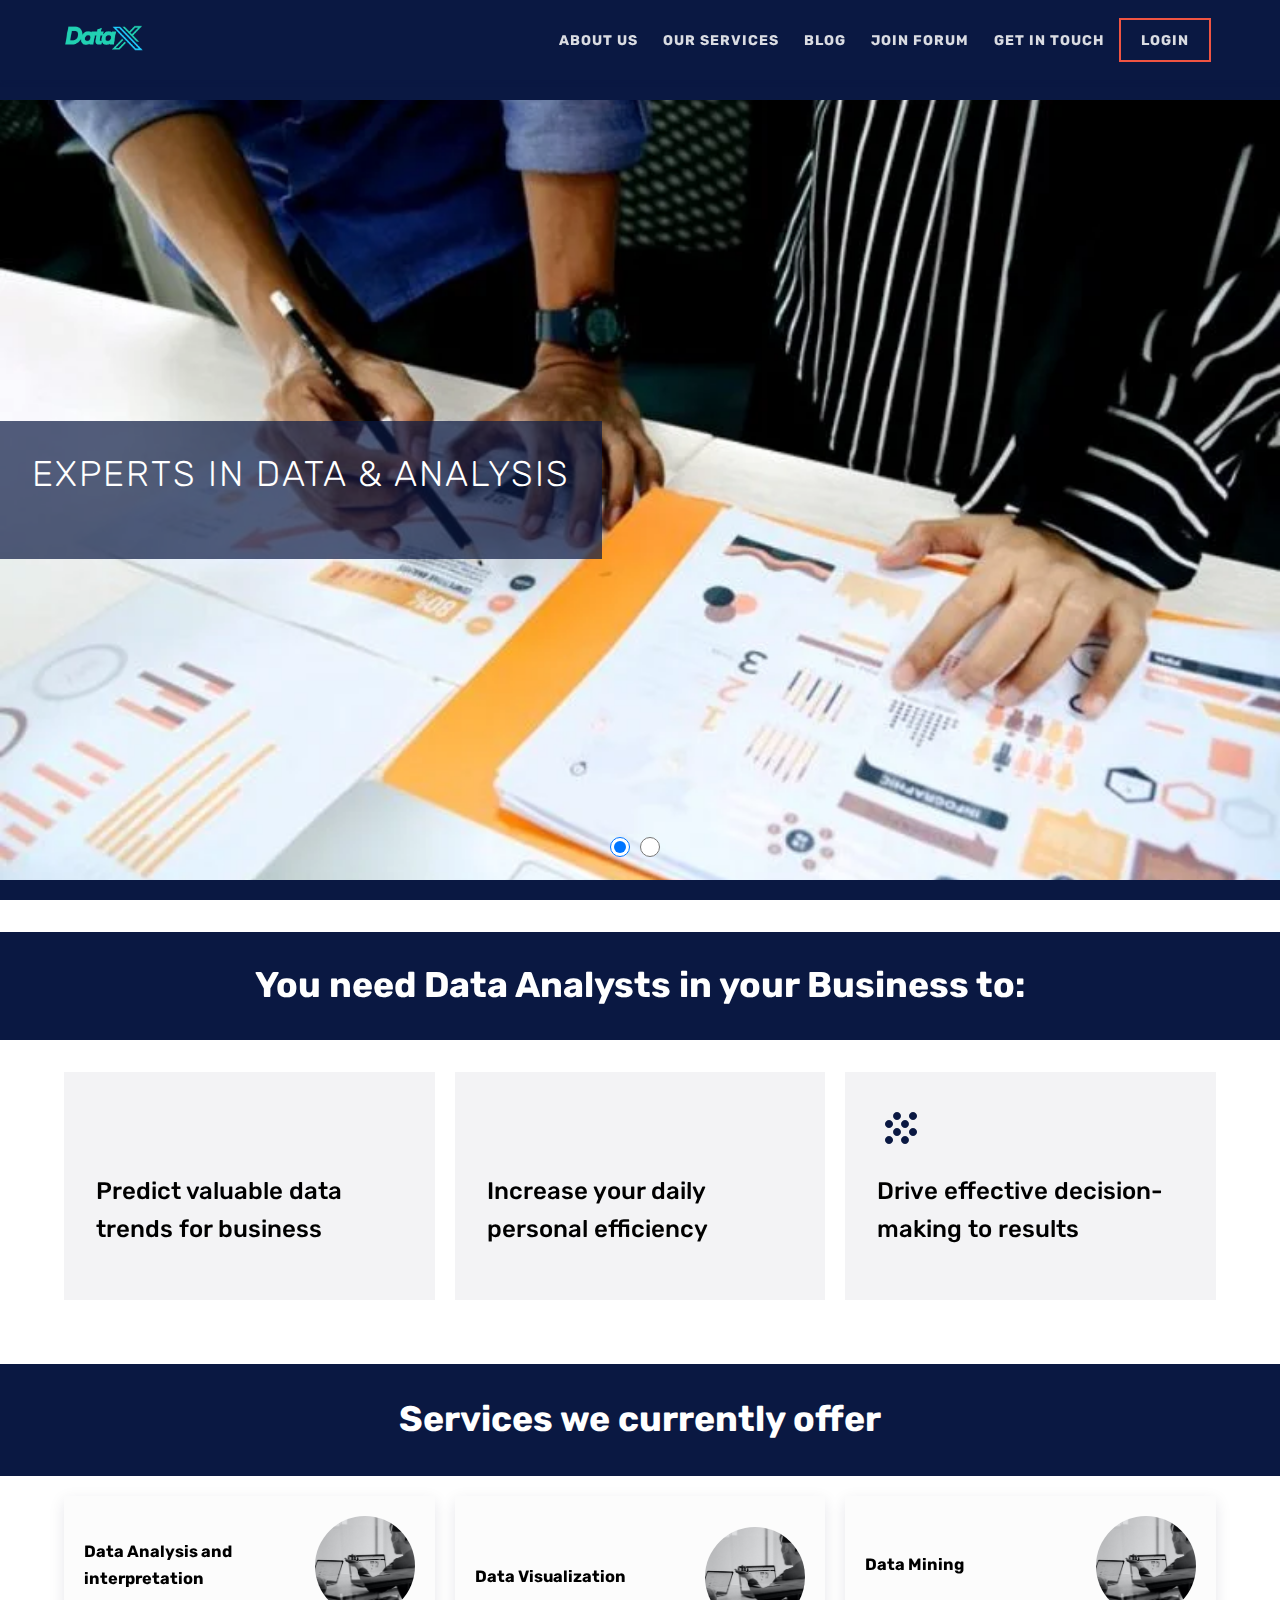
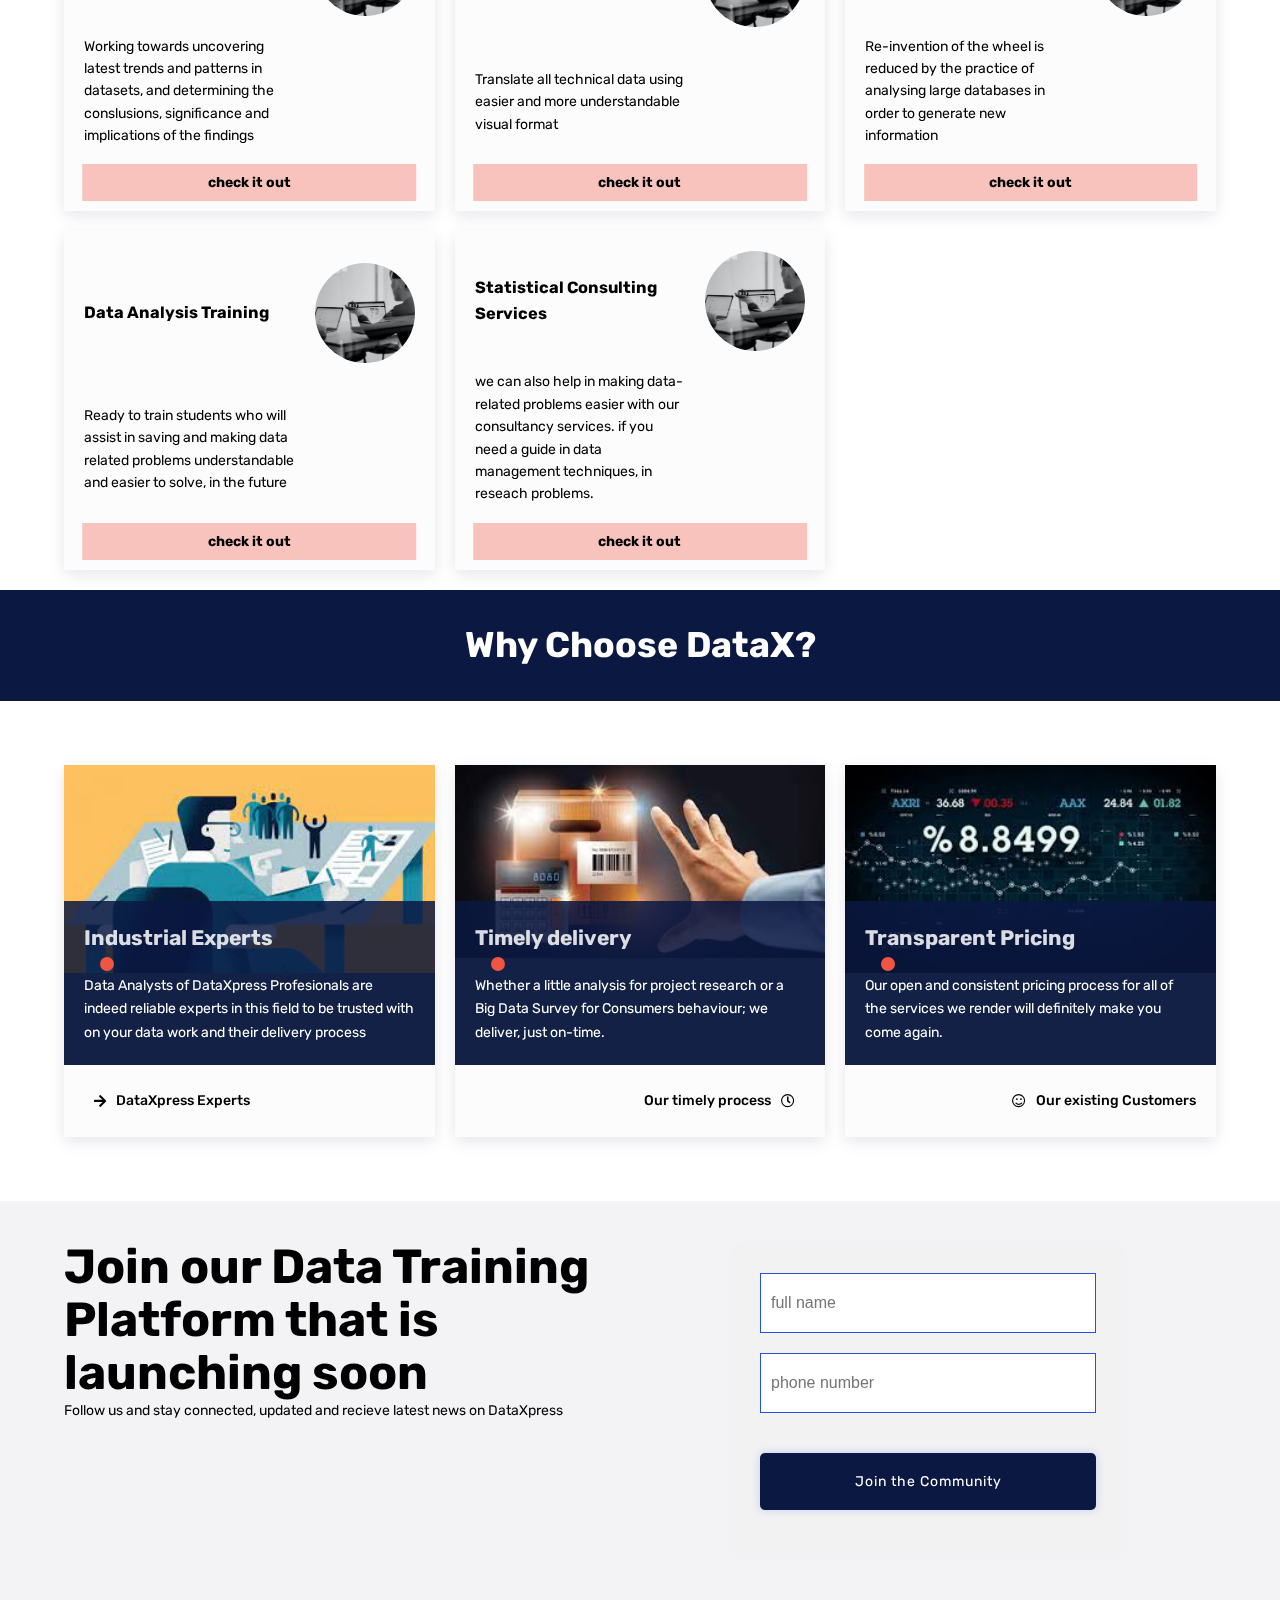
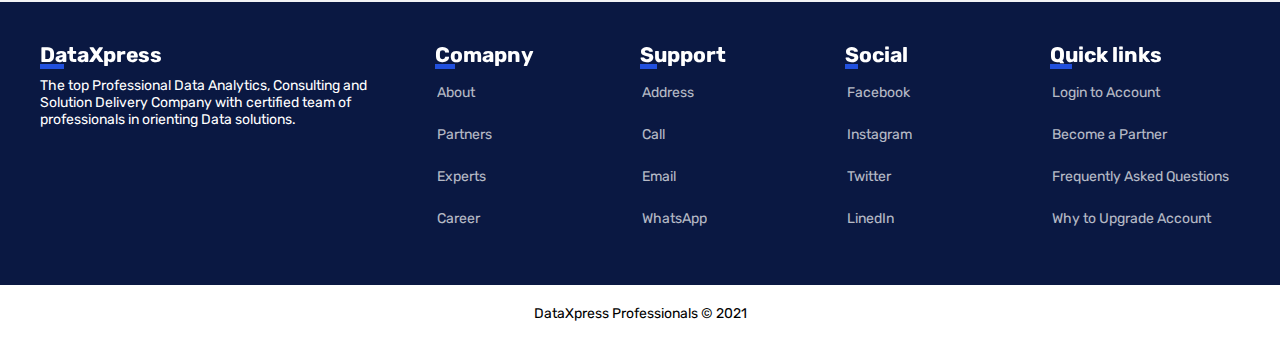
==== index.html @ 71484ba0 "Update index.html" ====
<!DOCTYPE html>
<html lang="en">
  <head>
    <meta charset="UTF-8" />
    <meta http-equiv="X-UA-Compatible" content="IE=edge" />
    <meta name="viewport" content="width=device-width, initial-scale=1.0" />

    <!-- FAVICON -->
    <link rel="shortcut icon" href="./public/favicon.ico" type="image/x-icon" />

    <!-- STYLESHEET -->
    <link rel="stylesheet" href="./src/css/style.css" />

    <!-- MATERIAL ICONS -->
    <link
      href="https://fonts.googleapis.com/icon?family=Material+Icons"
      rel="stylesheet"
    />

    <!-- FONTAWESOME -->
    <link
      rel="stylesheet"
      href="https://cdnjs.cloudflare.com/ajax/libs/font-awesome/5.15.3/css/all.min.css"
    />

    <!-- FONTS -->
    <link rel="preconnect" href="https://fonts.googleapis.com" />
    <link rel="preconnect" href="https://fonts.gstatic.com" crossorigin />
    <link
      href="https://fonts.googleapis.com/css2?family=Open+Sans:wght@300;400;600&family=Rubik:wght@300;400;500;700&display=swap"
      rel="stylesheet"
    />

    <title>DataXpress Professionals</title>
  </head>

  <body id="home">
    <!-- HEADER -->
    <header id="header"></header>

    <div id="scrollToTop"><i class="material-icons">expand_less</i></div>

    <main id="main">
      <!-- Hero Section -->
      <section id="hero">
        <div class="slider">
          <ul class="slides">
            <li>
              <input type="radio" name="slide" checked="checked" />
              <div
                class="slide slide-1"
                style="background-image: url(/public/images/bgi_2.webp)"
              >
                <div class="">
                  <h1>EXPERTS IN <span>DATA &</span> <span>ANALYSIS</span></h1>
                </div>
              </div>
            </li>
            <li>
              <input type="radio" name="slide" />
              <div class="slide">
                <h1>
                  As the workplace becomes more tech-driven and fast-paced, data
                  analysis and the skills gained from data analysis courses are
                  going to play an increasingly important role in business.
                </h1>

                <button>Get Started</button>
              </div>
            </li>
          </ul>
        </div>
      </section>

      <!-- Why to Choose Data Analysts -->
      <section class="choose-data-analysts">
        <h2 class="section-title">
          You need Data Analysts in your Business to:
        </h2>

        <div class="cards">
          <div class="card why">
            <i class="material-icons">batch_prediction</i>
            <p>Predict valuable data trends for business</p>
          </div>

          <div class="card why">
            <i class="material-icons">money</i>
            <p>Increase your daily personal efficiency</p>
          </div>

          <div class="card why">
            <i class="material-icons">grain</i>
            <p>Drive effective decision-making to results</p>
          </div>
        </div>
      </section>
      <section id="benefits">
        <h2 class="section-title">Services we currently offer</h2>
        <div class="cards services">
          <div class="card service">
            <h3 class="service-title">Data Analysis and interpretation</h3>
            <div class="service-illustration image">
              <img src="./public/images/consultancy.jpg" alt="" />
            </div>
            <p class="service-description">
              Working towards uncovering latest trends and patterns in datasets,
              and determining the conslusions, significance and implications of
              the findings
            </p>
            <button>check it out</button>
          </div>
          <div class="card service">
            <h3 class="service-title">Data Visualization</h3>
            <div class="service-illustration image">
              <img src="./public/images/consultancy.jpg" alt="" />
            </div>
            <p class="service-description">
              Translate all technical data using easier and more understandable
              visual format
            </p>
            <button>check it out</button>
          </div>
          <div class="card service">
            <h3 class="service-title">Data Mining</h3>
            <div class="service-illustration image">
              <img src="./public/images/consultancy.jpg" alt="" />
            </div>
            <p class="service-description">
              Re-invention of the wheel is reduced by the practice of analysing
              large databases in order to generate new information
            </p>
            <button>check it out</button>
          </div>

          <div class="card service">
            <h3 class="service-title">Data Analysis Training</h3>
            <div class="service-illustration image">
              <img src="./public/images/consultancy.jpg" alt="" />
            </div>
            <p class="service-description">
              Ready to train students who will assist in saving and making data
              related problems understandable and easier to solve, in the future
            </p>
            <button>check it out</button>
          </div>
          <div class="card service">
            <h3 class="service-title">Statistical Consulting Services</h3>
            <div class="service-illustration image">
              <img src="./public/images/consultancy.jpg" alt="" />
            </div>
            <p class="service-description">
              we can also help in making data-related problems easier with our
              consultancy services. if you need a guide in data management
              techniques, in reseach problems.
            </p>
            <button>check it out</button>
          </div>
        </div>
      </section>

      <section class="reasons-wrapper">
        <h2 class="section-title">Why Choose DataX?</h2>

        <div class="cards reasons-to-choose">
          <div class="card reason">
            <div
              class=""
              style="background-image: url(/public/images/productivity.jpg)"
            >
              <div class="">
                <h2>Industrial Experts</h2>
                <div class="dot"></div>

                <p>
                  Data Analysts of DataXpress Profesionals are indeed reliable
                  experts in this field to be trusted with on your data work and
                  their delivery process
                </p>
              </div>
            </div>

            <a href="./VerifedAnalysts.html"
              ><i class="fa fa-arrow-right"></i>DataXpress Experts</a
            >
          </div>
          <div class="card reason">
            <div
              class=""
              style="
                background-image: url(/public/images/transparent_pricing.jpg);
              "
            >
              <div class="">
                <h2>Timely delivery</h2>
                <div class="dot"></div>
                <p>
                  Whether a little analysis for project research or a Big Data
                  Survey for Consumers behaviour; we deliver, just on-time.
                </p>
              </div>
            </div>

            <a href="./VerifedAnalysts.html"
              >Our timely process<i class="far fa-clock"></i
            ></a>
          </div>
          <div class="card reason">
            <div
              class=""
              style="background-image: url(/public/images/data-trend.jpg)"
            >
              <div class="">
                <h2>Transparent Pricing</h2>
                <div class="dot"></div>

                <p>
                  Our open and consistent pricing process for all of the
                  services we render will definitely make you come again.
                </p>
              </div>
            </div>

            <a href="./VerifedAnalysts.html"
              ><i class="far fa-smile"></i>Our existing Customers</a
            >
          </div>
        </div>
      </section>

      <!-- <div class="account-wrapper">
        <p>DATAX &nbsp; ACCOUNTS</p>

        <div class="section-content">
          <div class="cards">
            <div class="card">
              <h3 class="card-title">Scholars</h3>
              <div class="card-image">
                <img
                  src="/public/images/andrew-neel-ute2XAFQU2I-unsplash.jpg"
                  alt=""
                />
              </div>
              <p class="card-description">
                Scholars need data! For researches, user surveys and many other
                quality quatitative analysis, DataX professionals makes data
                interpretation easier for everyone.
              </p>
            </div>
            <div class="card">
              <h3 class="card-title">Corporate Bodies</h3>
              <div class="card-image">
                <img
                  src="/public/images/charles-deluvio-Lks7vei-eAg-unsplash.jpg"
                  alt=""
                />
              </div>
              <p class="card-description">
                The most vital body in a country. DataX professionals ensures
                accurate data analysis for this sector to avoid draw backs that
                can lead to poor performance in an economy.
              </p>
            </div>
            <div class="card">
              <h3 class="card-title">Entrepreneurs</h3>
              <div class="card-image">
                <img
                  src="/public/images/andrew-neel-ute2XAFQU2I-unsplash.jpg"
                  alt=""
                />
              </div>
              <p class="card-description">
                DataX professionals makes data analysis and management for
                entrepreneurs less bulky, accurate for efficiency and profit.
              </p>
            </div>

            <div class="card">
              <h3 class="card-title">Non-Profit Organizations</h3>
              <div class="card-image">
                <img src="/public/images/research-analysis.jpg" alt="" />
              </div>
              <p class="">
                Now, we make it easier, less expensive and more efficient to
                Non-governmnetal bodies.
              </p>
            </div>
          </div>

          <button>Let's DataX it</button>
        </div>
      </div>
     -->

      <section class="action-section" id="Forum">
        <div class="row">
          <h2>Join our Data Training Platform that is launching soon</h2>
          <p>
            Follow us and stay connected, updated and recieve latest news on
            DataXpress
          </p>
        </div>
        <div class="row">
          <div class="form-wrapper">
            <div class="form">
              <form action="">
                <div class="form-group">
                  <input type="text" placeholder="full name" />
                </div>
                <div class="form-group">
                  <input type="number" placeholder="phone number" />
                </div>
                <button>Join the Community</button>
              </form>
            </div>
          </div>
        </div>
      </section>
    </main>

    <footer id="footer">
      <div class="tabs">
        <div class="tab">
          <h2>DataXpress</h2>
          <p>
            The top Professional Data Analytics, Consulting and Solution
            Delivery Company with certified team of professionals in orienting
            Data solutions.
          </p>
        </div>
        <div class="tab">
          <h2>Comapny</h2>
          <ul class="nav">
            <li><a href="">About</a></li>
            <li><a href="">Partners</a></li>
            <li><a href="">Experts</a></li>
            <li><a href="">Career</a></li>
          </ul>
        </div>
        <div class="tab">
          <h2>Support</h2>
          <ul class="nav">
            <li><a href="">Address</a></li>
            <li><a href="">Call</a></li>
            <li><a href="">Email</a></li>
            <li><a href="">WhatsApp</a></li>
          </ul>
        </div>
        <div class="tab">
          <h2>Social</h2>
          <ul class="nav">
            <li><a href="">Facebook</a></li>
            <li><a href="">Instagram</a></li>
            <li><a href="">Twitter</a></li>
            <li><a href="">LinedIn</a></li>
          </ul>
        </div>
        <div class="tab">
          <h2>Quick links</h2>
          <ul class="nav">
            <li><a href="">Login to Account</a></li>
            <li><a href="">Become a Partner</a></li>
            <li><a href="">Frequently Asked Questions</a></li>
            <li><a href="">Why to Upgrade Account </a></li>
          </ul>
        </div>
      </div>
      <div class="copyright">DataXpress Professionals &copy; 2021</div>
    </footer>

    <!-- TIDIO LIVE CHAT -->
    <script
      src="//code.tidio.co/yjz3pfvv29px3rciaiuxut6l10au18cw.js"
      async=""
    ></script>

    <!-- MAIN SCRIPT -->

    <!-- JS COMPONENTS  -->
    <script src="./src/js/Components/_all.js" type="module"></script>

    <script src="./src/js/_intro.js" type="module"></script>

    <script src="./src/js/_index.js" type="module"></script>
  </body>
</html>
---- src/css/style.css ----
/* ===== IMPORT ALL STYLINGS ===== */
:root {
  /* Restyling colors to use the HSL values */
  --blue: hsl(225, 73%, 15%);
  --light-blue: hsl(225, 74%, 50%);
  --white: hsl(0, 0%, 100%);
  --black: hsl(0, 0%, 0%);
  --orange: hsl(6, 85%, 60%);
  --trans_blue: hsla(225, 73%, 15%, 0.05);
}

*, *::before, *::after {
  margin: 0;
  padding: 0;
  -webkit-box-sizing: border-box;
          box-sizing: border-box;
}

html {
  width: 100%;
  height: 100%;
  scroll-behavior: smooth;
}

body {
  width: 100%;
  height: 100%;
  font-family: var(--font-sans-serif);
  font-size: 14px;
  -ms-scroll-snap-type: y proximity;
      scroll-snap-type: y proximity;
  overflow-y: scroll;
  scroll-padding-top: 100px;
}

img {
  -o-object-fit: cover;
     object-fit: cover;
  width: 100%;
}

:root {
  --font-serif: "Open Sans";
  --font-sans-serif: "Rubik";
}

:root {
  --white-space_default: 20px;
}

:root {
  --phone-screen: 620px;
  --tablet-screen: 720px;
  --laptop-screen: 960px;
}

button {
  padding: var(--white-space_default) calc(var(--white-space_default) * 2);
  outline: 0;
  border: 0;
  font-family: inherit;
  font-size: 100%;
  cursor: pointer;
}

.divider {
  height: 32px;
  width: 32px;
  border-radius: 100%;
  background: -webkit-gradient(linear, left top, left bottom, from(var(--clr-orange)), to(var(--clr-dark-grey)));
  background: linear-gradient(var(--clr-orange), var(--clr-dark-grey));
  -ms-flex-item-align: center;
      -ms-grid-row-align: center;
      align-self: center;
  -ms-grid-column-align: center;
      justify-self: center;
  margin: var(--white-space_default) auto;
  opacity: 0.7;
}

#scrollToTop {
  position: fixed;
  bottom: var(--white-space_default);
  left: var(--white-space_default);
}

section {
  line-height: 1.6;
  position: relative;
  scroll-snap-align: start;
  height: auto;
}

section .section-title {
  text-align: center;
  padding: calc(var(--white-space_default) * 1.8);
  background-color: var(--blue);
  color: var(--white);
  font-size: clamp(20px, calc(2vw + 10px), 2.5rem);
  line-height: 1.1;
}

section > div {
  padding: var(--white-space_default) 0;
}

.choose-data-analysts {
  display: -ms-grid;
  display: grid;
  max-width: 100%;
  padding: 2rem 0;
  scroll-snap-align: start;
  -webkit-box-align: center;
      -ms-flex-align: center;
          align-items: center;
}

@media (min-width: 680px) {
  .choose-data-analysts {
    -ms-grid-columns: 2, 1fr;
        grid-template-columns: 2, 1fr;
  }
}

.choose-data-analysts h2 {
  line-height: 1;
  font-weight: 700;
}

#hero {
  position: relative;
  min-height: calc(100vh - 5rem);
  background-color: var(--blue);
  height: auto;
  left: 0;
  width: 100%;
}

#hero h1 {
  line-height: 1.2;
  color: #fff;
  font-weight: 300;
  margin-bottom: 2rem;
}

#hero button {
  background-color: var(--light-blue);
  color: #fff;
  border: none;
  border-radius: 0px;
  font-size: 1rem;
  font-family: inherit;
  letter-spacing: 1px;
}

#about > div {
  display: -ms-grid;
  display: grid;
  -webkit-box-pack: center;
      -ms-flex-pack: center;
          justify-content: center;
  -webkit-box-align: center;
      -ms-flex-align: center;
          align-items: center;
  margin: auto;
}

.offers {
  padding: 2rem;
}

.offers h3 {
  padding: var(--white-space_default) 0;
}

.offers .section-title {
  margin-bottom: 20px;
}

.offers button {
  -ms-flex-item-align: center;
      -ms-grid-row-align: center;
      align-self: center;
  margin-top: var(--white-space_default);
  background-color: var(--light-blue);
  color: #fff;
  letter-spacing: 1px;
  border-radius: 30px;
  font-weight: 500;
  -webkit-transition: 0.3s ease-in-out;
  transition: 0.3s ease-in-out;
}

.offers button:hover {
  background-color: var(--light-blue) !important;
  border-radius: 0;
}

.testimonials {
  position: relative;
}

.testimonials_navigation {
  position: absolute;
  bottom: -10px;
  margin: 0;
  padding: 0;
  left: 0;
  width: 100%;
  display: -webkit-box;
  display: -ms-flexbox;
  display: flex;
  -webkit-box-pack: center;
      -ms-flex-pack: center;
          justify-content: center;
  -webkit-box-align: center;
      -ms-flex-align: center;
          align-items: center;
}

.testimonials_navigation i {
  opacity: 0.7;
  font-size: 2rem;
  padding: var(--white-space_default);
}

.action-section {
  background-color: var(--trans_blue);
  display: -ms-grid;
  display: grid;
  padding: var(--white-space_default) 5%;
  -ms-grid-columns: (1fr)[2];
      grid-template-columns: repeat(2, 1fr);
}

.action-section h2 {
  white-space: pre-wrap;
}

.action-section .row {
  width: 100%;
}

.action-section form {
  width: 100%;
  border-radius: 20px;
  padding: 2rem;
}

.action-section .form-group {
  width: 100%;
  margin-bottom: 20px;
}

.action-section .form-group input {
  width: 100%;
  padding: 20px 10px;
  font-size: 1rem;
  outline: none;
  border: 1px solid var(--light-blue);
}

@media (max-width: 720px) {
  .action-section {
    -ms-grid-columns: 100%;
        grid-template-columns: 100%;
  }
}

.action-section h2 {
  font-size: 3rem;
  line-height: 1.1;
}

@media (max-width: 720px) {
  .action-section h2 {
    font-size: 2.25rem;
  }
}

.action-section button {
  background-color: var(--blue);
  color: #fff;
  outline: none;
  border: none;
  -webkit-transition: 0.3s ease-in;
  transition: 0.3s ease-in;
  font-size: 100%;
  letter-spacing: 1px;
  margin: var(--white-space_default) 0;
  -webkit-box-shadow: 0 0 10px rgba(33, 80, 222, 0.207);
          box-shadow: 0 0 10px rgba(33, 80, 222, 0.207);
  text-align: center;
}

.action-section button:hover {
  background-color: var(--light-blue);
}

#benefits .cards .card .image {
  height: 100px;
  width: 100px;
  border-radius: 50%;
  position: relative;
  overflow: hidden;
}

#benefits .cards .card .image img {
  height: 100%;
  width: 100%;
  margin: auto;
  -o-object-fit: cover;
     object-fit: cover;
  position: absolute;
  top: 0;
  left: 0;
  border-radius: 5px;
}

#benefits .cards {
  padding: 20px 5%;
}

.logo {
  height: 100%;
  width: 80px;
  cursor: pointer;
}

.logo img {
  -o-object-fit: cover;
     object-fit: cover;
  width: 100%;
}

nav {
  display: -webkit-box;
  display: -ms-flexbox;
  display: flex;
  -webkit-box-pack: justify;
      -ms-flex-pack: justify;
          justify-content: space-between;
  -webkit-box-align: center;
      -ms-flex-align: center;
          align-items: center;
}

nav ul {
  list-style: none;
  display: -webkit-box;
  display: -ms-flexbox;
  display: flex;
  -webkit-box-pack: justify;
      -ms-flex-pack: justify;
          justify-content: space-between;
  -webkit-box-align: center;
      -ms-flex-align: center;
          align-items: center;
}

nav li {
  margin-right: 5px;
}

nav li.contactus {
  border: 2px solid var(--orange);
}

nav li.contactus a {
  padding: calc(var(--white-space_default) / 1.8) calc(var(--white-space_default) / 1);
}

nav li.contactus:hover {
  background: var(--orange);
}

nav a {
  position: relative;
  text-decoration: none;
  color: inherit;
  display: -webkit-box;
  display: -ms-flexbox;
  display: flex;
  -webkit-box-align: center;
      -ms-flex-align: center;
          align-items: center;
  padding: calc(var(--white-space_default) / 1.4) calc(var(--white-space_default) / 2);
  letter-spacing: 1px;
  font-weight: 700;
  font-size: 14px;
  text-transform: uppercase;
  -webkit-transition: 0.3s ease-in-out;
  transition: 0.3s ease-in-out;
  z-index: 10;
  opacity: 0.85;
}

nav a i {
  margin-left: 8px;
}

nav a:hover, nav a.active {
  opacity: 1;
}

@media (max-width: 720px) {
  nav {
    -webkit-box-orient: vertical;
    -webkit-box-direction: normal;
        -ms-flex-direction: column;
            flex-direction: column;
  }
  nav .navigation {
    position: fixed;
    left: 0;
    bottom: 0;
    top: 0;
    background-color: rgba(0, 0, 0, 0.7);
    height: calc(100vh - 80px);
    -webkit-transform: translateY(-100%);
            transform: translateY(-100%);
    -webkit-transform-origin: top;
            transform-origin: top;
    -webkit-transition: 0.3s ease-in-out;
    transition: 0.3s ease-in-out;
    -webkit-box-pack: unset;
        -ms-flex-pack: unset;
            justify-content: unset;
    -webkit-box-align: unset;
        -ms-flex-align: unset;
            align-items: unset;
    z-index: -1;
    width: 100%;
  }
  nav .navigation .nav-list {
    position: relative;
    -webkit-box-orient: vertical;
    -webkit-box-direction: normal;
        -ms-flex-direction: column;
            flex-direction: column;
    width: 300px;
    height: calc(100vh - 80px);
    background-color: var(--blue);
    -webkit-box-pack: start;
        -ms-flex-pack: start;
            justify-content: flex-start;
    -webkit-box-align: start;
        -ms-flex-align: start;
            align-items: flex-start;
    margin-left: auto;
    padding-left: 2rem;
    -webkit-transform: translateX(100%);
            transform: translateX(100%);
    -webkit-transform-origin: right;
            transform-origin: right;
    -webkit-transition: 0.3s ease-in-out;
    transition: 0.3s ease-in-out;
    -webkit-transition-delay: 0.3s;
            transition-delay: 0.3s;
  }
  nav .navigation .nav-list li {
    line-height: 45px;
  }
  nav .navigation .nav-list a {
    height: 100%;
    color: #fff;
  }
  nav .navigation .nav-list.active {
    -webkit-transform: translateX(0);
            transform: translateX(0);
  }
  nav .navigation.active {
    -webkit-transform: translateY(0);
            transform: translateY(0);
    top: 5rem;
  }
}

nav i {
  -webkit-transform: rotate(180deg);
          transform: rotate(180deg);
}

.cards {
  display: -ms-grid;
  display: grid;
  width: 100%;
  -ms-grid-columns: (minmax(300px, 1fr))[auto-fit];
      grid-template-columns: repeat(auto-fit, minmax(300px, 1fr));
  padding: 2rem 5%;
  grid-gap: var(--white-space_default);
}

.cards .card {
  min-height: 200px;
  height: auto;
  margin: 0 auto;
  width: 100%;
  display: -webkit-box;
  display: -ms-flexbox;
  display: flex;
  -webkit-box-orient: vertical;
  -webkit-box-direction: normal;
      -ms-flex-direction: column;
          flex-direction: column;
  -webkit-transition: 0.25s ease-in-out;
  transition: 0.25s ease-in-out;
  background-color: #fcfcfc;
  padding: var(--white-space_default);
}

.cards .card:hover {
  -webkit-transform: scale(0.98);
          transform: scale(0.98);
  -webkit-transform-origin: center;
          transform-origin: center;
  -webkit-box-shadow: 0 0 5px 10px rgba(21, 12, 60, 0.05);
          box-shadow: 0 0 5px 10px rgba(21, 12, 60, 0.05);
}

.cards .card.why {
  -webkit-box-pack: start;
      -ms-flex-pack: start;
          justify-content: start;
  -webkit-box-align: start;
      -ms-flex-align: start;
          align-items: start;
  -webkit-box-orient: vertical;
  -webkit-box-direction: normal;
      -ms-flex-direction: column;
          flex-direction: column;
  background-color: rgba(21, 12, 60, 0.05);
  padding: 2rem !important;
  -webkit-user-select: none;
     -moz-user-select: none;
      -ms-user-select: none;
          user-select: none;
}

.cards .card.why p {
  padding: 20px 0;
  font-size: 1.5rem;
  font-weight: 500;
  text-align: left;
}

.cards .card.why i {
  font-size: 3rem;
  color: var(--blue);
}

.cards .card.reason {
  display: -webkit-box;
  display: -ms-flexbox;
  display: flex;
  -webkit-box-orient: vertical;
  -webkit-box-direction: normal;
      -ms-flex-direction: column;
          flex-direction: column;
  -webkit-box-pack: start;
      -ms-flex-pack: start;
          justify-content: start;
  -webkit-box-align: center;
      -ms-flex-align: center;
          align-items: center;
  -webkit-box-shadow: 0 5px 15px rgba(21, 12, 60, 0.1);
          box-shadow: 0 5px 15px rgba(21, 12, 60, 0.1);
  min-height: 350px;
  padding: 0;
}

.cards .card.reason > div {
  background-repeat: no-repeat;
  background-size: contain;
  background-color: #3d5a5a;
  height: 300px;
  display: -webkit-box;
  display: -ms-flexbox;
  display: flex;
  -webkit-box-orient: vertical;
  -webkit-box-direction: normal;
      -ms-flex-direction: column;
          flex-direction: column;
  -webkit-box-pack: end;
      -ms-flex-pack: end;
          justify-content: flex-end;
}

.cards .card.reason > div > div {
  padding: 20px;
  background-color: rgba(10, 24, 66, 0.85);
  background-repeat: no-repeat;
  color: #fff;
}

.cards .card.reason > * {
  margin-bottom: 15px;
}

.cards .card.reason a {
  display: -webkit-box;
  display: -ms-flexbox;
  display: flex;
  -ms-flex-item-align: end;
      align-self: flex-end;
  text-decoration: none;
  color: inherit;
  font-weight: 500;
  padding: 10px 20px;
}

.cards .card.reason a i {
  margin-right: 10px;
}

.cards .card.reason h2 {
  opacity: 0.85;
}

.cards .card.reason p {
  line-height: 1.7;
}

.cards .card.service {
  position: relative;
  display: -ms-grid;
  display: grid;
  -ms-grid-columns: auto 1fr;
      grid-template-columns: auto 1fr;
  grid-gap: 20px;
  -webkit-box-pack: center;
      -ms-flex-pack: center;
          justify-content: center;
  -webkit-box-align: center;
      -ms-flex-align: center;
          align-items: center;
  -webkit-box-shadow: 0 5px 15px rgba(21, 12, 60, 0.1);
          box-shadow: 0 5px 15px rgba(21, 12, 60, 0.1);
  padding-bottom: 4rem;
}

.cards .card.service button {
  position: absolute;
  bottom: 10px;
  padding: 10px;
  width: 90%;
  left: 50%;
  -webkit-transform: translate(-50%);
          transform: translate(-50%);
  background-color: rgba(240, 84, 66, 0.337);
  font-family: inherit;
  font-weight: 700;
}

.menu-toggle {
  position: relative;
  width: auto;
  cursor: pointer;
  margin-left: 5rem;
}

.menu-toggle i {
  font-size: 2rem;
}

.menu-toggle.white span::before, .menu-toggle.white span::after {
  background: #fff;
}

@media (min-width: 720px) {
  .menu-toggle {
    display: none;
  }
}

.testimonials {
  padding: var(--white-space_default);
  text-align: center;
}

.testimonial {
  padding: var(--white-space_default) calc(var(--white-space_default) * 2);
  width: 100%;
  margin: 0 auto;
  display: -ms-grid;
  display: grid;
  -ms-grid-columns: (minmax(300px, 1fr))[auto-fit];
      grid-template-columns: repeat(auto-fit, minmax(300px, 1fr));
  -webkit-box-align: center;
      -ms-flex-align: center;
          align-items: center;
  -webkit-box-pack: center;
      -ms-flex-pack: center;
          justify-content: center;
}

.testimonial_profile {
  display: -ms-grid;
  display: grid;
  -webkit-box-pack: center;
      -ms-flex-pack: center;
          justify-content: center;
}

.testimonial__image {
  position: relative;
  left: 0;
  width: 200px;
  height: 200px;
  border-radius: 50%;
  overflow: hidden;
  -ms-grid-column-align: center;
      justify-self: center;
}

.testimonial__image img {
  position: absolute;
  top: 0;
  left: 0;
  height: 100%;
  width: 100%;
  -o-object-fit: cover;
     object-fit: cover;
}

.testimonial__image::after {
  position: absolute;
  top: 20px;
  left: 20px;
  height: 100%;
  width: 100%;
  content: "";
  background: rgba(103, 165, 3, 0.3);
}

@media (max-width: 720px) {
  .testimonial > div {
    margin-bottom: var(--white-space_default);
  }
}

.testimonial__name {
  font-size: 2rem;
}

.testimonial__comment {
  font-size: 1.6rem;
  line-height: 1.2;
  font-weight: 500;
  color: #555;
}

.partners-wrapper {
  background-color: #000;
  overflow: hidden;
  width: 100%;
}

.partners {
  position: relative;
  display: -webkit-box;
  display: -ms-flexbox;
  display: flex;
  width: 100%;
  -ms-flex-wrap: no-wrap;
      flex-wrap: no-wrap;
  -webkit-box-pack: start;
      -ms-flex-pack: start;
          justify-content: flex-start;
  -webkit-box-align: start;
      -ms-flex-align: start;
          align-items: flex-start;
  overflow-x: auto;
  -ms-scroll-snap-type: x mandatory;
      scroll-snap-type: x mandatory;
  padding: 0 20px;
}

.partners .partner {
  position: relative;
  -webkit-box-flex: 0;
      -ms-flex: none;
          flex: none;
  height: 100px;
  scroll-snap-align: start;
  text-align: center;
  width: 200px;
  display: -webkit-box;
  display: -ms-flexbox;
  display: flex;
  -webkit-box-pack: center;
      -ms-flex-pack: center;
          justify-content: center;
  -webkit-box-align: center;
      -ms-flex-align: center;
          align-items: center;
  -webkit-box-orient: vertical;
  -webkit-box-direction: normal;
      -ms-flex-direction: column;
          flex-direction: column;
  background-color: var(--clr-dark-grey);
  padding: var(--white-space_default);
  -webkit-box-shadow: 0 0 5px var(--clr-dark-grey);
          box-shadow: 0 0 5px var(--clr-dark-grey);
  color: #fff;
}

.partners .partner:not(:last-child) {
  margin-right: var(--white-space_default);
}

.partners .partner > * {
  margin: 8px 0;
}

.partners .partner__picture {
  height: 200px;
  width: 200px;
  border-radius: 50%;
  background-color: #fff;
}

.partners .partner__picture img {
  height: 100%;
  width: 100%;
}

.partners .partner__name {
  font-weight: 500;
}

.partners .partner__position {
  position: relative;
  font-size: 85%;
  line-height: 1.2;
  padding-bottom: 10px;
}

.partners .partner__position::after {
  position: absolute;
  content: "";
  width: 100%;
  height: 6px;
  background-color: var(--clr-dark-grey);
  bottom: 0;
  left: 0;
  -webkit-transform: scaleX(0.2);
          transform: scaleX(0.2);
}

.partners .partner:not(:last-child) {
  margin-bottom: var(--white-space_default);
}

.slider {
  position: relative;
  width: 100%;
  height: calc(100vh - 5rem);
  overflow: hidden;
}

.slider .slides {
  position: relative;
  width: 100%;
  height: 100%;
  display: -webkit-box;
  display: -ms-flexbox;
  display: flex;
  -webkit-box-pack: center;
      -ms-flex-pack: center;
          justify-content: center;
  -webkit-box-align: end;
      -ms-flex-align: end;
          align-items: flex-end;
  list-style-type: none;
}

.slider .slides li input[type="radio"] {
  position: relative;
  bottom: 1rem;
  z-index: 1;
  height: 20px;
  width: 20px;
}

.slider .slides li input[type="radio"]:not(:last-child) {
  margin-right: 10px;
}

.slider .slides li input[type="radio"]:checked ~ .slide {
  -webkit-transition: -webkit-transform 0.5s;
  transition: -webkit-transform 0.5s;
  transition: transform 0.5s;
  transition: transform 0.5s, -webkit-transform 0.5s;
  -webkit-transform: rotateY(0deg);
          transform: rotateY(0deg);
  -webkit-transform-origin: left;
          transform-origin: left;
}

.slider .slides li .slide {
  position: absolute;
  top: 0;
  left: 0;
  width: 100%;
  height: 100%;
  -webkit-transition: -webkit-transform 0.5s;
  transition: -webkit-transform 0.5s;
  transition: transform 0.5s;
  transition: transform 0.5s, -webkit-transform 0.5s;
  -webkit-transform: rotateY(90deg);
          transform: rotateY(90deg);
  -webkit-transform-origin: left;
          transform-origin: left;
  -webkit-box-orient: vertical;
  -webkit-box-direction: normal;
      -ms-flex-direction: column;
          flex-direction: column;
  max-width: 100vw;
  background-size: cover;
  background-position: center center;
  background-repeat: no-repeat;
  display: -webkit-box;
  display: -ms-flexbox;
  display: flex;
  -webkit-box-pack: center;
      -ms-flex-pack: center;
          justify-content: center;
  -webkit-box-align: center;
      -ms-flex-align: center;
          align-items: center;
}

.slider .slides li .slide > div {
  background-color: rgba(10, 24, 66, 0.7);
  padding: 2rem;
  display: -webkit-box;
  display: -ms-flexbox;
  display: flex;
  -webkit-box-pack: center;
      -ms-flex-pack: center;
          justify-content: center;
  -webkit-box-align: center;
      -ms-flex-align: center;
          align-items: center;
}

.slider .slides li .slide > div h1 {
  letter-spacing: 2px;
}

.slider .slides li .slide-img {
  display: -webkit-box;
  display: -ms-flexbox;
  display: flex;
  -webkit-box-pack: center;
      -ms-flex-pack: center;
          justify-content: center;
  -webkit-box-align: center;
      -ms-flex-align: center;
          align-items: center;
}

.slider .slides li .slide-img img {
  height: 100%;
  width: 100%;
  -o-object-fit: cover !important;
     object-fit: cover !important;
}

.slider .slides li .slide h1 {
  font-size: clamp(20px, calc(2vw + 10px), 2.5rem);
}

@media (min-width: 680px) {
  .slider .slides li .slide {
    -webkit-box-orient: horizontal;
    -webkit-box-direction: normal;
        -ms-flex-direction: row;
            flex-direction: row;
    -webkit-box-pack: justify;
        -ms-flex-pack: justify;
            justify-content: space-between;
  }
}

#intro {
  position: fixed;
  top: 0;
  left: 0;
  right: 0;
  width: 100%;
  height: 100%;
  background: var(--clr-blue);
  color: #fff;
  display: -webkit-box;
  display: -ms-flexbox;
  display: flex;
  -webkit-box-pack: center;
      -ms-flex-pack: center;
          justify-content: center;
  -webkit-box-align: center;
      -ms-flex-align: center;
          align-items: center;
  z-index: 1000;
  -webkit-transition: 0.3s ease-in;
  transition: 0.3s ease-in;
}

#introContent {
  -webkit-transition: 0.3s ease-in-out;
  transition: 0.3s ease-in-out;
  -webkit-transform: scale(1.5);
          transform: scale(1.5);
}

#introContent.hide {
  opacity: 0;
}

#intro.hide {
  -webkit-transform: translateY(-100%);
          transform: translateY(-100%);
  -webkit-transform-origin: top;
          transform-origin: top;
}

.formOptions {
  display: -webkit-box;
  display: -ms-flexbox;
  display: flex;
  -webkit-box-orient: vertical;
  -webkit-box-direction: normal;
      -ms-flex-direction: column;
          flex-direction: column;
  -webkit-box-pack: center;
      -ms-flex-pack: center;
          justify-content: center;
  width: 100%;
  height: 100%;
}

.formOptions button {
  width: 200px;
  border-radius: 5px;
  background-color: var(--clr-green);
  color: #fff;
  font-weight: 500;
  margin-top: 20px;
  -webkit-box-shadow: 0 0 10px #fff;
          box-shadow: 0 0 10px #fff;
  -webkit-transition: 0.3s ease-in-out;
  transition: 0.3s ease-in-out;
}

.formOptions button:hover {
  background-color: #fff;
  -webkit-box-shadow: 0 0 10px var(--clr-green);
          box-shadow: 0 0 10px var(--clr-green);
  color: var(--clr-green);
}

.formOptions.close {
  display: none;
}

.formContainer {
  -webkit-transform: scale(0);
          transform: scale(0);
  height: 100%;
  width: 100%;
}

.formContainer.active {
  -webkit-transform: scale(1);
          transform: scale(1);
}

.display {
  height: 100%;
}

.form {
  clear: both;
  display: -webkit-box;
  display: -ms-flexbox;
  display: flex;
  -webkit-box-pack: justify;
      -ms-flex-pack: justify;
          justify-content: space-between;
  -webkit-box-align: center;
      -ms-flex-align: center;
          align-items: center;
  height: 100%;
  width: 100%;
}

.form > div {
  width: 100%;
  height: 100%;
}

.form > div img {
  height: 100%;
  width: 100%;
  -o-object-fit: cover;
     object-fit: cover;
}

@media (max-width: 720px) {
  .form > div {
    display: none;
  }
}

.formOptions {
  display: -webkit-box;
  display: -ms-flexbox;
  display: flex;
  -webkit-box-orient: vertical;
  -webkit-box-direction: normal;
      -ms-flex-direction: column;
          flex-direction: column;
  -webkit-box-align: center;
      -ms-flex-align: center;
          align-items: center;
}

form {
  background-color: #f2f2f2;
  height: 100%;
  width: 100%;
  margin: 0 auto;
  max-width: 400px;
  padding: 20px;
}

form h2 {
  margin-bottom: 20px;
}

form .input-container {
  margin-bottom: 20px;
}

form label {
  display: block;
}

form input {
  width: 100%;
  padding: 10px 20px;
  font-size: 1rem;
}

form button {
  background-color: var(--clr-green);
  color: var(--clr-white);
  padding: 20px;
  border-radius: 5px;
  width: 100%;
}

.account-wrapper {
  padding: 2rem;
  padding-top: 1.5rem;
  padding-bottom: 20px;
}

.account-wrapper > p {
  text-align: center;
  color: var(--clr-blue);
  font-weight: 700;
  letter-spacing: 0.5px;
  font-size: 18px;
  margin-bottom: 20px;
}

.accounts {
  display: -ms-grid;
  display: grid;
  -ms-grid-columns: (1fr)[4];
      grid-template-columns: repeat(4, 1fr);
}

@media (max-width: 720px) {
  .accounts {
    -ms-grid-columns: (1fr)[2];
        grid-template-columns: repeat(2, 1fr);
  }
}

.account {
  padding: 20px;
  width: 100%;
}

.account button {
  width: 100%;
  margin-top: 20px;
}

.reasons-wrapper > h1 {
  width: 100%;
  text-align: center;
  padding: 1.5rem;
  background-color: var(--blue);
  color: #fff;
}

.reasons-wrapper > h1 span {
  font-size: 1rem;
  display: block;
  margin-top: 20px;
  font-weight: 400;
}

.reasons-wrapper .reasons-to-choose {
  display: -ms-grid;
  display: grid;
  -ms-grid-columns: (minmax(300px, 1fr))[auto-fit];
      grid-template-columns: repeat(auto-fit, minmax(300px, 1fr));
  padding: 4rem 5%;
}

.reasons-wrapper .reason {
  display: -webkit-box;
  display: -ms-flexbox;
  display: flex;
  -webkit-box-orient: vertical;
  -webkit-box-direction: normal;
      -ms-flex-direction: column;
          flex-direction: column;
  padding: 20px;
}

.reasons-wrapper .reason:first-child a {
  -ms-flex-item-align: start;
      -ms-grid-row-align: start;
      align-self: start;
}

.reasons-wrapper .reason .dot {
  height: 14px;
  width: 14px;
  margin: .15rem 1rem;
  border-radius: 50%;
  background-color: #f05442;
}

.reasons-wrapper .reason > * {
  margin-bottom: 15px;
}

.reasons-wrapper .reason a {
  display: -webkit-box;
  display: -ms-flexbox;
  display: flex;
  -webkit-box-align: center;
      -ms-flex-align: center;
          align-items: center;
  text-decoration: none;
  color: inherit;
  font-weight: 500;
}

.reasons-wrapper .reason a i {
  margin: 0 10px;
}

.reasons-wrapper .reason_diag {
  height: 100px;
  width: 100px;
  background-color: var(--clr-blue);
  border-radius: 50%;
}

.reasons-wrapper .reason h2 {
  opacity: 0.85;
}

.slider {
  position: relative;
  width: 100%;
  height: calc(100vh - 5rem);
  overflow: hidden;
}

.slider .slides {
  position: relative;
  width: 100%;
  height: 100%;
  display: -webkit-box;
  display: -ms-flexbox;
  display: flex;
  -webkit-box-pack: center;
      -ms-flex-pack: center;
          justify-content: center;
  -webkit-box-align: end;
      -ms-flex-align: end;
          align-items: flex-end;
  list-style-type: none;
}

.slider .slides li input[type="radio"] {
  position: relative;
  bottom: 1rem;
  z-index: 1;
  height: 20px;
  width: 20px;
}

.slider .slides li input[type="radio"]:not(:last-child) {
  margin-right: 10px;
}

.slider .slides li input[type="radio"]:checked ~ .slide {
  -webkit-transition: -webkit-transform 0.5s;
  transition: -webkit-transform 0.5s;
  transition: transform 0.5s;
  transition: transform 0.5s, -webkit-transform 0.5s;
  -webkit-transform: rotateY(0deg);
          transform: rotateY(0deg);
  -webkit-transform-origin: left;
          transform-origin: left;
}

.slider .slides li .slide {
  position: absolute;
  top: 0;
  left: 0;
  width: 100%;
  height: 100%;
  -webkit-transition: -webkit-transform 0.5s;
  transition: -webkit-transform 0.5s;
  transition: transform 0.5s;
  transition: transform 0.5s, -webkit-transform 0.5s;
  -webkit-transform: rotateY(90deg);
          transform: rotateY(90deg);
  -webkit-transform-origin: left;
          transform-origin: left;
  -webkit-box-orient: vertical;
  -webkit-box-direction: normal;
      -ms-flex-direction: column;
          flex-direction: column;
  max-width: 100vw;
  background-size: cover;
  background-position: center center;
  background-repeat: no-repeat;
  display: -webkit-box;
  display: -ms-flexbox;
  display: flex;
  -webkit-box-pack: center;
      -ms-flex-pack: center;
          justify-content: center;
  -webkit-box-align: center;
      -ms-flex-align: center;
          align-items: center;
}

.slider .slides li .slide > div {
  background-color: rgba(10, 24, 66, 0.7);
  padding: 2rem;
  display: -webkit-box;
  display: -ms-flexbox;
  display: flex;
  -webkit-box-pack: center;
      -ms-flex-pack: center;
          justify-content: center;
  -webkit-box-align: center;
      -ms-flex-align: center;
          align-items: center;
}

.slider .slides li .slide > div h1 {
  letter-spacing: 2px;
}

.slider .slides li .slide-img {
  display: -webkit-box;
  display: -ms-flexbox;
  display: flex;
  -webkit-box-pack: center;
      -ms-flex-pack: center;
          justify-content: center;
  -webkit-box-align: center;
      -ms-flex-align: center;
          align-items: center;
}

.slider .slides li .slide-img img {
  height: 100%;
  width: 100%;
  -o-object-fit: cover !important;
     object-fit: cover !important;
}

.slider .slides li .slide h1 {
  font-size: clamp(20px, calc(2vw + 10px), 2.5rem);
}

@media (min-width: 680px) {
  .slider .slides li .slide {
    -webkit-box-orient: horizontal;
    -webkit-box-direction: normal;
        -ms-flex-direction: row;
            flex-direction: row;
    -webkit-box-pack: justify;
        -ms-flex-pack: justify;
            justify-content: space-between;
  }
}

.accordion {
  position: relative;
  font-size: 14px;
}

.accordion .label {
  position: relative;
  padding: 10px;
  background-color: #fff;
  -webkit-box-shadow: 0 2px 5px rgba(12, 12, 70, 0.111);
          box-shadow: 0 2px 5px rgba(12, 12, 70, 0.111);
  cursor: pointer;
}

.accordion .label::before {
  content: "+";
  position: absolute;
  top: 50%;
  right: 20px;
  -webkit-transform: translateY(-50%);
          transform: translateY(-50%);
  font-size: 1.5rem;
}

.accordion .content {
  position: relative;
  background-color: #fff;
  overflow: hidden;
  height: 0;
  -webkit-transition: 0.5s ease-in-out;
  transition: 0.5s ease-in-out;
  overflow-y: auto;
  -webkit-transform: scaleY(0);
          transform: scaleY(0);
  -webkit-transform-origin: top;
          transform-origin: top;
  margin-bottom: -60px;
}

.accordion .content > div {
  padding: 20px;
  padding-top: 1rem;
}

.accordion.active .content {
  display: -ms-grid;
  display: grid;
  -webkit-transform: scaleY(100%);
          transform: scaleY(100%);
  height: auto;
  margin-bottom: 0;
}

header {
  position: fixed;
  top: 0;
  z-index: 999;
  display: -webkit-box;
  display: -ms-flexbox;
  display: flex;
  -webkit-box-pack: justify;
      -ms-flex-pack: justify;
          justify-content: space-between;
  -webkit-box-align: center;
      -ms-flex-align: center;
          align-items: center;
  width: 100%;
  height: 5rem;
  padding: var(--white-space_default) 5%;
  background-color: var(--blue);
  -webkit-box-shadow: 0 0 5px var(--blue);
          box-shadow: 0 0 5px var(--blue);
  color: white;
  -webkit-transition: 0.35s ease-in-out;
  transition: 0.35s ease-in-out;
}

header img {
  -o-object-fit: cover;
     object-fit: cover;
}

#main {
  position: relative;
  margin-top: 5rem;
  min-height: calc(100vh - 5rem);
  height: auto;
}

.container {
  height: auto;
}

footer {
  width: 100%;
}

footer .tabs {
  padding: calc(var(--white-space_default) * 2);
  background-color: var(--blue);
  width: 100%;
  color: #fff;
  display: -ms-grid;
  display: grid;
  -ms-grid-columns: 2fr 1fr 1fr 1fr 1fr;
      grid-template-columns: 2fr 1fr 1fr 1fr 1fr;
  grid-gap: 15px;
}

footer .tabs .tab {
  display: -webkit-box;
  display: -ms-flexbox;
  display: flex;
  -webkit-box-orient: vertical;
  -webkit-box-direction: normal;
      -ms-flex-direction: column;
          flex-direction: column;
  -webkit-box-align: start;
      -ms-flex-align: start;
          align-items: start;
}

footer .tabs .tab h2 {
  position: relative;
  display: -webkit-box;
  display: -ms-flexbox;
  display: flex;
  -webkit-box-pack: start;
      -ms-flex-pack: start;
          justify-content: start;
  -webkit-box-align: start;
      -ms-flex-align: start;
          align-items: start;
  margin-bottom: 10px;
}

footer .tabs .tab h2::before {
  position: absolute;
  bottom: -2px;
  left: 0;
  content: "";
  height: 5px;
  width: 20%;
  background-color: var(--light-blue);
}

footer .tabs .tab ul {
  list-style: none;
  padding-left: 2px;
}

footer .tabs .tab ul li {
  line-height: 32px;
  margin-bottom: 10px;
}

footer .tabs .tab ul a {
  display: block;
  height: 100%;
  text-decoration: none;
  color: inherit;
  opacity: 0.7;
  font-style: 14px;
}

footer .tabs .tab ul a:hover {
  opacity: 1;
}

@media (max-width: 720px) {
  footer .tabs {
    -ms-grid-columns: 11fr;
        grid-template-columns: 11fr;
  }
}

footer .copyright {
  text-align: center;
  padding: var(--white-space_default);
}

#contact {
  width: 100%;
  height: calc(100% - 5rem);
}

#contact main {
  position: relative;
  color: #fff;
  height: calc(100% - 5rem);
  margin-bottom: 0 !important;
}

#contact .contact {
  height: 100%;
  display: -webkit-box;
  display: -ms-flexbox;
  display: flex;
  -webkit-box-orient: vertical;
  -webkit-box-direction: normal;
      -ms-flex-direction: column;
          flex-direction: column;
  -webkit-box-pack: center;
      -ms-flex-pack: center;
          justify-content: center;
  -webkit-box-align: center;
      -ms-flex-align: center;
          align-items: center;
}

#contact .contact .modal {
  position: fixed;
  width: 100%;
  height: 100%;
  top: 0;
  left: 0;
  background-color: var(--blue);
}

#contact .pre {
  display: -webkit-box;
  display: -ms-flexbox;
  display: flex;
  -webkit-box-orient: vertical;
  -webkit-box-direction: normal;
      -ms-flex-direction: column;
          flex-direction: column;
}

#contact .pre > div {
  height: 4rem;
  width: 4rem;
  display: -webkit-box;
  display: -ms-flexbox;
  display: flex;
  -webkit-box-pack: center;
      -ms-flex-pack: center;
          justify-content: center;
  -webkit-box-align: center;
      -ms-flex-align: center;
          align-items: center;
  background-color: #fff;
  color: var(--blue);
  -webkit-box-shadow: 0 0 5px 10px var(--blue);
          box-shadow: 0 0 5px 10px var(--blue);
  cursor: pointer;
}

#contact .pre > div:not(:last-child) {
  margin-bottom: 20px;
}

@media (min-width: 580px) {
  #contact .pre {
    -webkit-box-orient: horizontal;
    -webkit-box-direction: normal;
        -ms-flex-direction: row;
            flex-direction: row;
  }
  #contact .pre > div:not(:last-child) {
    margin-bottom: 0;
    margin-right: 20px;
  }
}

#blog header .menu-toggle {
  display: block;
}

#blog main {
  width: 100%;
  max-width: 960px;
  margin: auto;
  margin-top: 5rem;
  padding: 20px;
}

#blog main .page-title {
  text-align: center;
  padding: 10px 0 20px;
}

#blog main .blog {
  line-height: 1.6;
}

#blog main .blog__title {
  padding: 10px 0;
}

#blog main .blog__cards {
  display: -ms-grid;
  display: grid;
  -ms-grid-columns: (minmax(450px, 1fr))[auto-fit];
      grid-template-columns: repeat(auto-fit, minmax(450px, 1fr));
  grid-gap: 20px;
  -webkit-box-align: start;
      -ms-flex-align: start;
          align-items: flex-start;
}

#blog main .blog__card {
  padding: 20px;
  background-color: #f3f3f3;
  -webkit-transition: 0.3s ease-in-out;
  transition: 0.3s ease-in-out;
  cursor: pointer;
}

#blog main .blog__card:hover {
  background-color: #333;
  color: #f2f2f2;
}

#blog main .blog__illustration {
  height: 180px;
  width: 100%;
}

#blog main .blog__illustration img {
  height: 100%;
  width: 100%;
}

#blog main .blog__pre {
  text-align: justify;
}

#blog main .blog__actions {
  display: -webkit-box;
  display: -ms-flexbox;
  display: flex;
  -webkit-box-pack: justify;
      -ms-flex-pack: justify;
          justify-content: space-between;
  -webkit-box-align: center;
      -ms-flex-align: center;
          align-items: center;
  padding: 10px 0;
  margin-top: 20px;
  font-size: 80%;
}

#blog main .blog__actions > div {
  display: -webkit-box;
  display: -ms-flexbox;
  display: flex;
  -webkit-box-align: center;
      -ms-flex-align: center;
          align-items: center;
}

#blog main .blog__actions > div > div {
  display: -webkit-box;
  display: -ms-flexbox;
  display: flex;
  -webkit-box-align: center;
      -ms-flex-align: center;
          align-items: center;
  margin-right: 20px;
}

#blog main .blog__actions > div > div i {
  margin-left: 5px;
  opacity: 0.7;
  font-size: 1.1rem;
}

#blog main .blog__actions > div I {
  font-size: 1.1rem;
}

#blog main .blog__author {
  font-weight: bold;
  color: #555;
}

#blog main .blog__author span {
  color: #111;
  margin-left: 5px;
}

#authentication {
  height: calc(100% - 10rem);
}

#authentication header {
  background-color: var(--clr-blue);
  -webkit-box-shadow: 0px 0px 10px 0 #fff;
          box-shadow: 0px 0px 10px 0 #fff;
}

#authentication header .nav-list {
  color: #fff;
}

#authentication header .menu-toggle span::after, #authentication header .menu-toggle span::before {
  background-color: #fff;
}

#authentication main {
  width: 100%;
  max-width: 960px;
  margin: auto;
  margin-top: 5rem;
  padding: 20px;
}

#VerifiedAnalysts {
  padding-bottom: 5rem;
  color: #000;
}

#VerifiedAnalysts .container-title {
  position: relative;
  height: 250px;
  color: #38dbff;
  z-index: 100;
  display: -webkit-box;
  display: -ms-flexbox;
  display: flex;
  -webkit-box-pack: center;
      -ms-flex-pack: center;
          justify-content: center;
  -webkit-box-align: center;
      -ms-flex-align: center;
          align-items: center;
  text-align: center;
  font-weight: 300;
  text-transform: uppercase;
  letter-spacing: 2px;
  padding: 20px;
  font-size: 1.2rem;
}

#VerifiedAnalysts .container-title#skew-1 {
  background: white;
}

#VerifiedAnalysts .container-title#skew-1::after {
  -webkit-transform-origin: left bottom;
          transform-origin: left bottom;
  -webkit-transform: skewY(-3deg);
          transform: skewY(-3deg);
}

#VerifiedAnalysts .container-title::after {
  position: absolute;
  width: 100%;
  height: 100%;
  background: var(--blue);
  content: "";
  z-index: -1;
  bottom: 0;
  left: 0;
}

#VerifiedAnalysts .container-content {
  padding: 20px 5% !important;
}

#VerifiedAnalysts .container-content > div {
  margin-bottom: 3rem;
  background-color: rgba(240, 84, 66, 0.05);
}

#VerifiedAnalysts .container-content h1 {
  display: -webkit-box;
  display: -ms-flexbox;
  display: flex;
  -webkit-box-align: center;
      -ms-flex-align: center;
          align-items: center;
  -webkit-box-pack: justify;
      -ms-flex-pack: justify;
          justify-content: space-between;
  padding: 20px 0;
  padding-left: 1rem;
  background-color: #fff;
  -webkit-box-shadow: 0 3px 5px rgba(240, 84, 66, 0.111);
          box-shadow: 0 3px 5px rgba(240, 84, 66, 0.111);
}

#VerifiedAnalysts .container-content h1 i {
  margin-left: 20px;
  font-size: 1rem;
}

#VerifiedAnalysts .container-content ul {
  margin-left: 2rem;
  font-size: 1rem;
  padding: 2rem 5%;
}

#VerifiedAnalysts .container-content .about-us,
#VerifiedAnalysts .container-content .mission,
#VerifiedAnalysts .container-content .vision,
#VerifiedAnalysts .container-content .values {
  background-color: var(--blue);
  -webkit-box-shadow: 0 5px 10px rgba(61, 39, 39, 0.333);
          box-shadow: 0 5px 10px rgba(61, 39, 39, 0.333);
}

#VerifiedAnalysts .container-content .about-us p,
#VerifiedAnalysts .container-content .about-us ul,
#VerifiedAnalysts .container-content .mission p,
#VerifiedAnalysts .container-content .mission ul,
#VerifiedAnalysts .container-content .vision p,
#VerifiedAnalysts .container-content .vision ul,
#VerifiedAnalysts .container-content .values p,
#VerifiedAnalysts .container-content .values ul {
  line-height: 2;
  padding: 2rem 5%;
  color: #fff;
  font-weight: 300;
  font-style: 1rem;
}

#VerifiedAnalysts .container-content .team .cards {
  padding: 20px 5%;
}

#VerifiedAnalysts .title {
  background: var(--blue);
  font-family: var(--font-san-serif);
  padding: 2rem;
  text-align: center;
  color: #fff;
  font-weight: 300;
  font-family: var(--serif);
  text-transform: uppercase;
  position: -webkit-sticky;
  position: sticky;
  top: 0rem;
  z-index: 1000;
  font-size: 2rem;
  letter-spacing: 1.2px;
}

#VerifiedAnalysts .analysts {
  padding: 2rem 0;
}

#VerifiedAnalysts .analysts.cards {
  -ms-grid-columns: (minmax(250px, 1fr))[auto-fit];
      grid-template-columns: repeat(auto-fit, minmax(250px, 1fr));
}

#VerifiedAnalysts .analysts .analyst {
  -webkit-box-shadow: 0 5px 15px rgba(21, 12, 60, 0.1);
          box-shadow: 0 5px 15px rgba(21, 12, 60, 0.1);
  width: 100%;
}

#VerifiedAnalysts .analysts .analyst__image {
  position: relative;
  height: 200px;
  width: 100%;
  overflow: hidden;
  margin-bottom: 10px;
  border-radius: 10px;
}

#VerifiedAnalysts .analysts .analyst__image::after {
  position: absolute;
  height: 100%;
  width: 100%;
  top: 0;
  left: 0;
  content: "";
  background-color: rgba(240, 84, 66, 0.111);
}

#VerifiedAnalysts .analysts .analyst__image img {
  width: 100%;
  height: 100%;
  -o-object-fit: contain;
     object-fit: contain;
}

#VerifiedAnalysts .analysts .analyst button {
  margin-top: 1rem;
  padding: 10px 1rem;
  background-color: var(--blue);
}

#VerifiedAnalysts .analysts .analyst__name {
  font-size: 1rem;
  font-family: var(--serif);
  font-weight: bold;
  color: var(--blue);
  margin-bottom: -1px;
  text-align: center;
}

#VerifiedAnalysts .analysts .analyst__degree {
  opacity: 0.5;
  font-weight: 500;
  margin-bottom: 5px;
}

#VerifiedAnalysts .analysts .analyst__expertise {
  line-height: 1.6;
  font-weight: 500;
  opacity: 0.9;
}

#VerifiedAnalysts .analysts .analyst__expertise span {
  font-weight: 500;
}

#VerifiedAnalysts button {
  margin: auto;
  display: -webkit-box;
  display: -ms-flexbox;
  display: flex;
  -webkit-box-pack: justify;
      -ms-flex-pack: justify;
          justify-content: space-between;
  -webkit-box-align: center;
      -ms-flex-align: center;
          align-items: center;
  background-color: var(--light-blue);
  -webkit-box-shadow: 0 5px 15px rgba(21, 12, 60, 0.501);
          box-shadow: 0 5px 15px rgba(21, 12, 60, 0.501);
  color: #fff;
}

#VerifiedAnalysts button i {
  margin-left: 20px;
}
/*# sourceMappingURL=style.css.map */
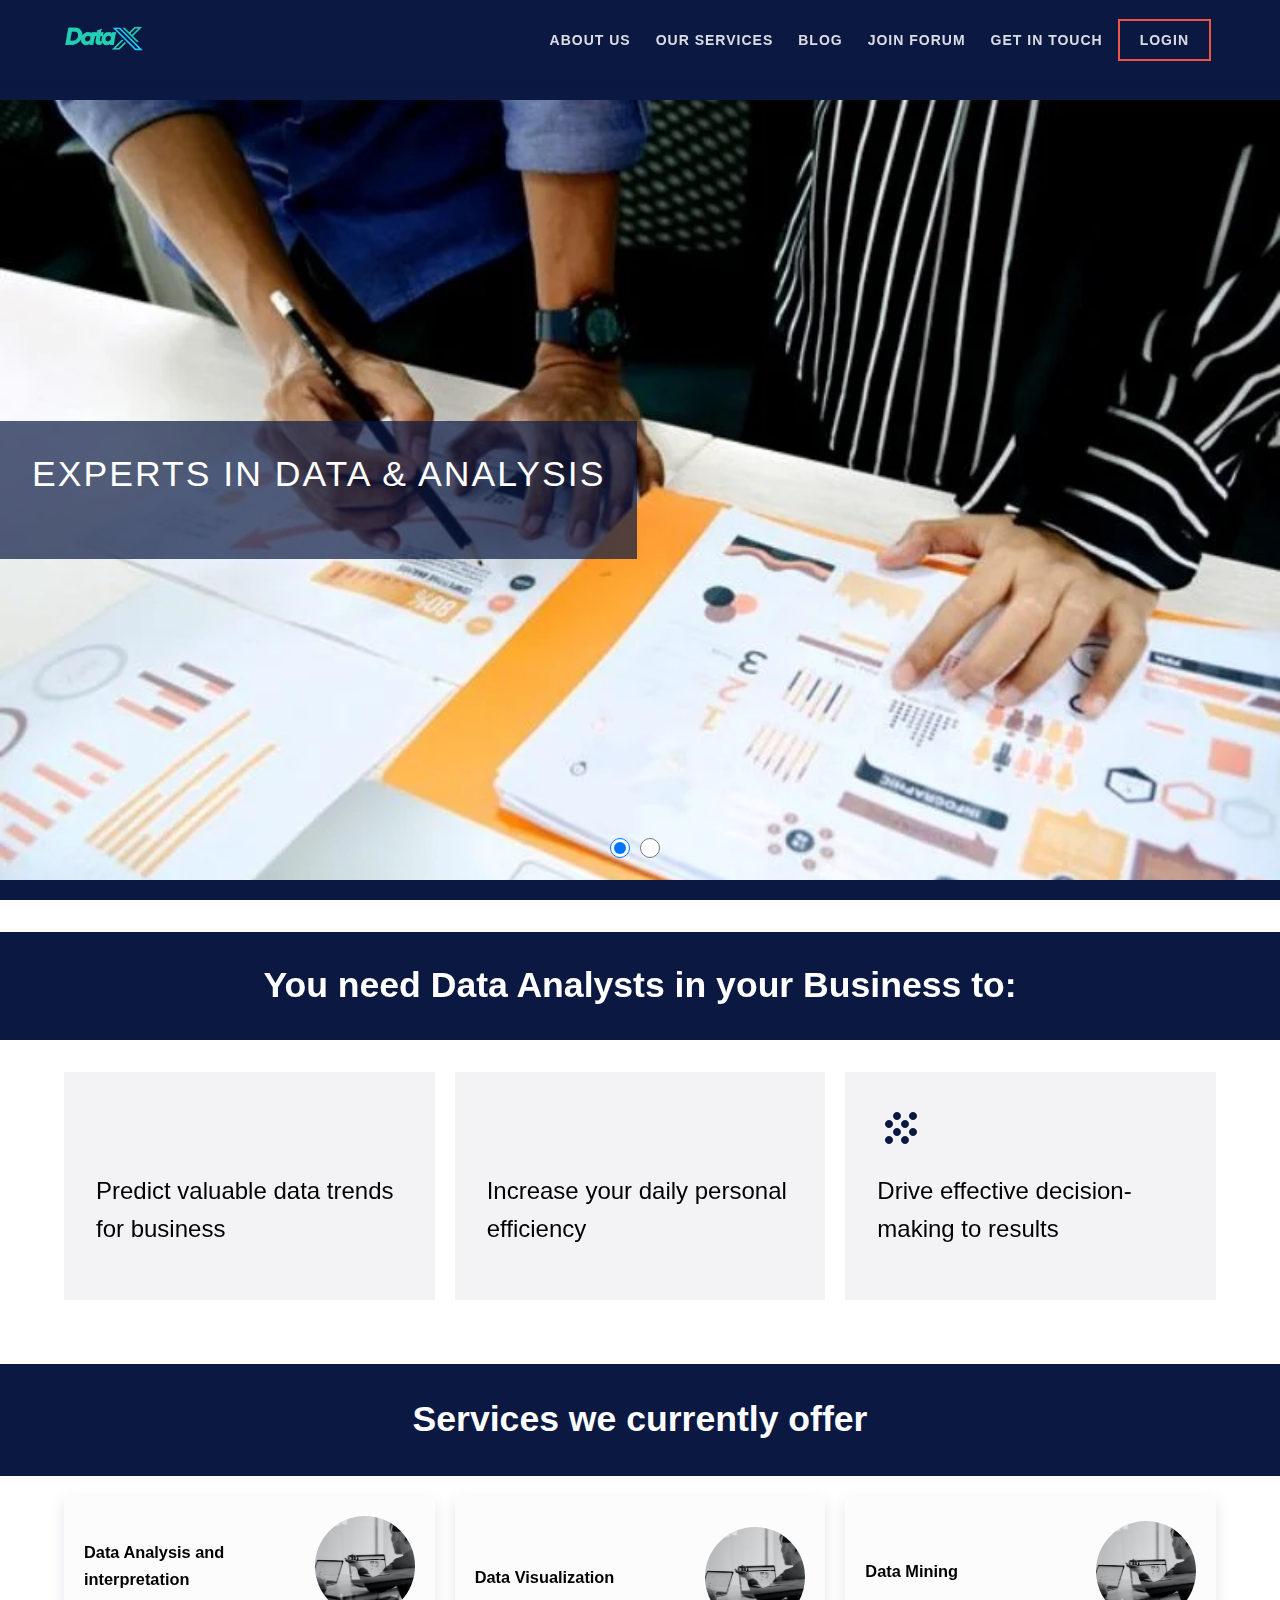
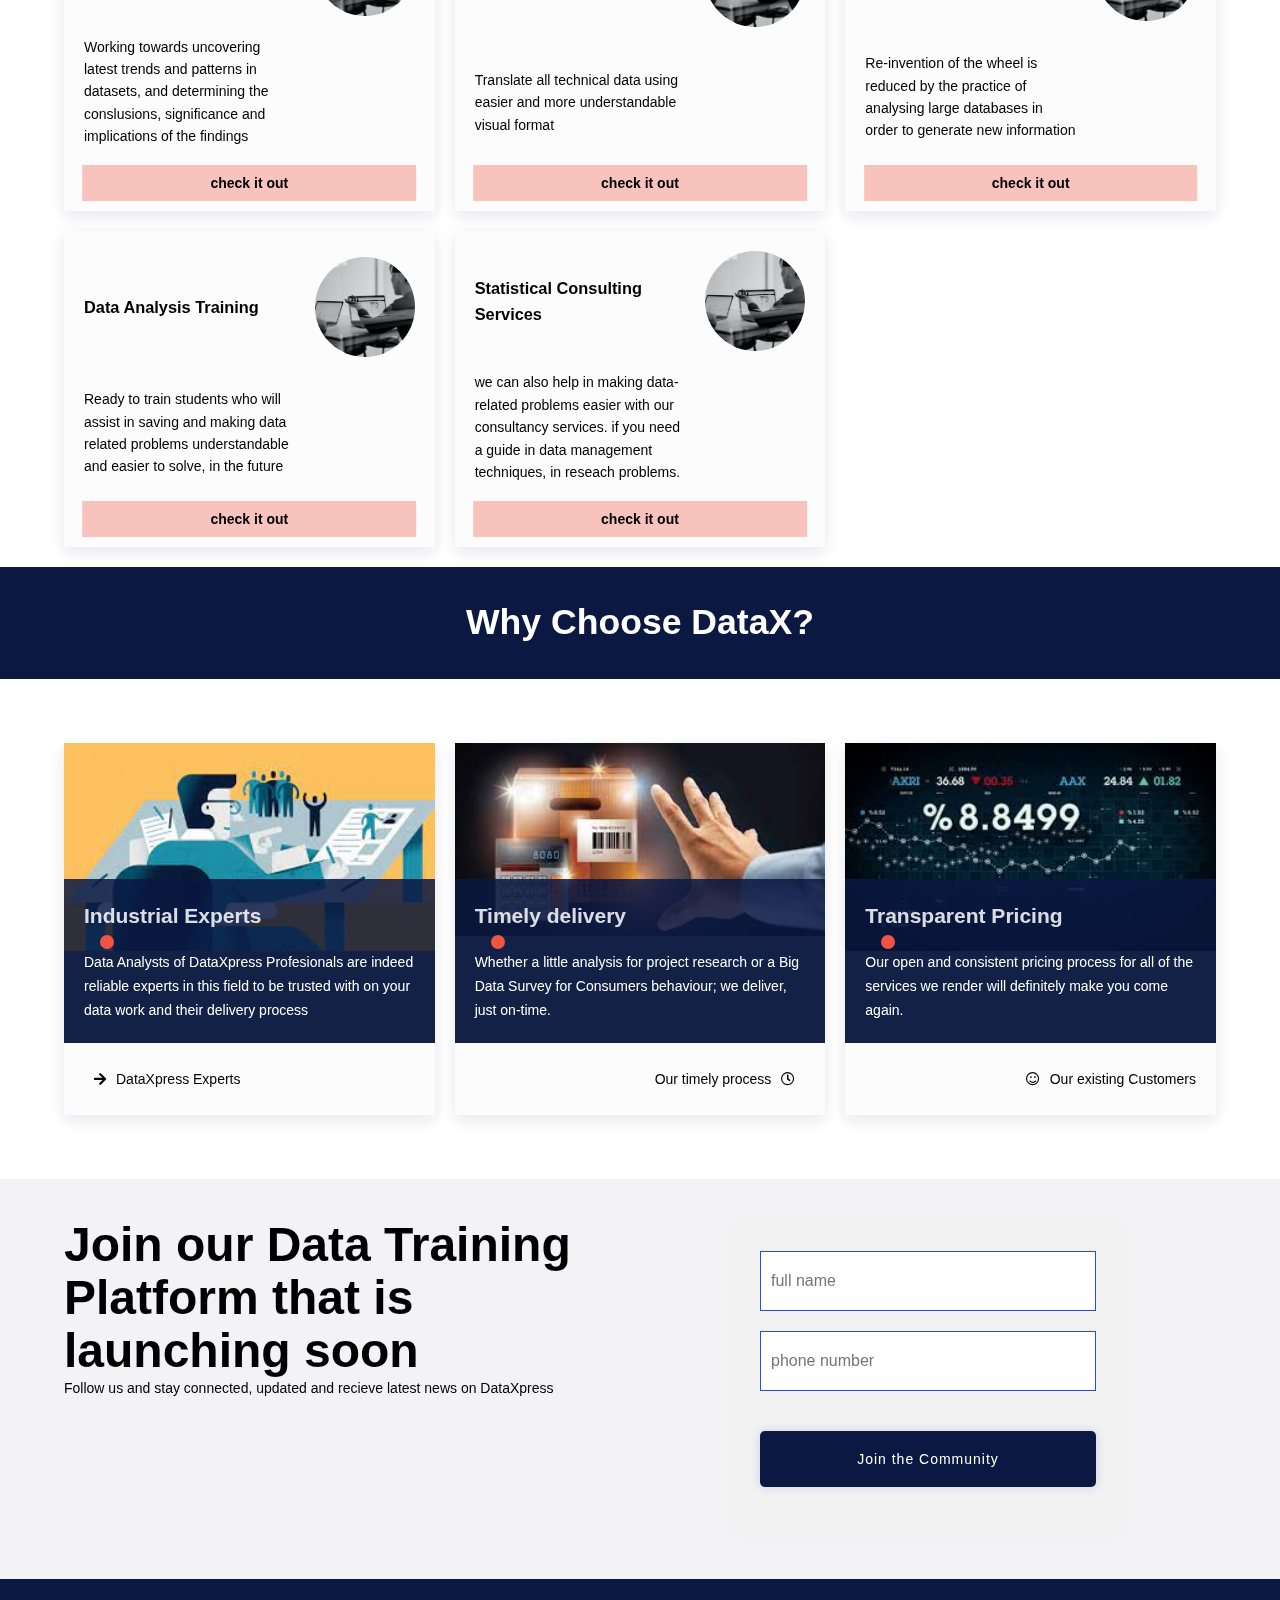
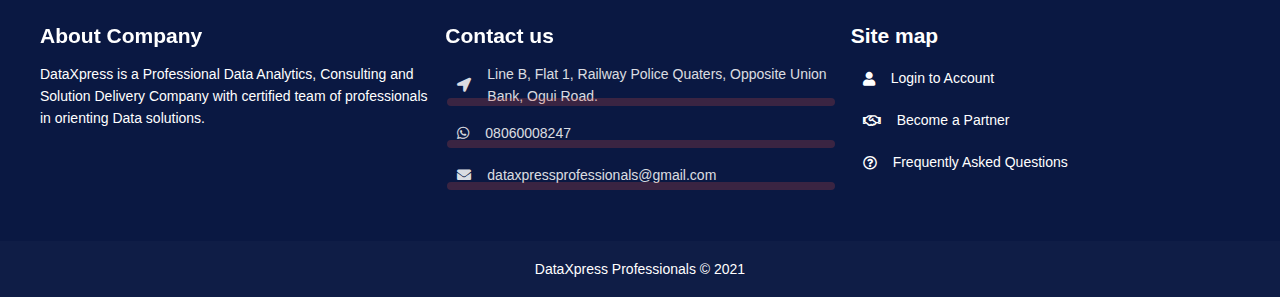
==== commit ada21e45: "Updated" ====
--- a/index.html
+++ b/index.html
@@ -321,47 +321,47 @@
     <footer id="footer">
       <div class="tabs">
         <div class="tab">
-          <h2>DataXpress</h2>
+          <h2>About Company</h2>
           <p>
-            The top Professional Data Analytics, Consulting and Solution
+            DataXpress is a Professional Data Analytics, Consulting and Solution
             Delivery Company with certified team of professionals in orienting
             Data solutions.
           </p>
         </div>
+
         <div class="tab">
-          <h2>Comapny</h2>
+          <h2>Contact us</h2>
           <ul class="nav">
-            <li><a href="">About</a></li>
-            <li><a href="">Partners</a></li>
-            <li><a href="">Experts</a></li>
-            <li><a href="">Career</a></li>
+            <li>
+              <a href=""
+                ><i class="fa fa-location-arrow"></i> Line B, Flat 1, Railway Police Quaters,
+                Opposite Union Bank, Ogui Road.</a
+              >
+            </li>
+            <li>
+              <a href=""><i class="fab fa-whatsapp"></i>08060008247</a>
+            </li>
+            <li>
+              <a href=""><i class="fa fa-envelope"></i>dataxpressprofessionals@gmail.com</a>
+            </li>
           </ul>
         </div>
+
         <div class="tab">
-          <h2>Support</h2>
+          <h2>Site map</h2>
           <ul class="nav">
-            <li><a href="">Address</a></li>
-            <li><a href="">Call</a></li>
-            <li><a href="">Email</a></li>
-            <li><a href="">WhatsApp</a></li>
-          </ul>
-        </div>
-        <div class="tab">
-          <h2>Social</h2>
-          <ul class="nav">
-            <li><a href="">Facebook</a></li>
-            <li><a href="">Instagram</a></li>
-            <li><a href="">Twitter</a></li>
-            <li><a href="">LinedIn</a></li>
-          </ul>
-        </div>
-        <div class="tab">
-          <h2>Quick links</h2>
-          <ul class="nav">
-            <li><a href="">Login to Account</a></li>
-            <li><a href="">Become a Partner</a></li>
-            <li><a href="">Frequently Asked Questions</a></li>
-            <li><a href="">Why to Upgrade Account </a></li>
+            <li>
+              <a href=""><i class="fa fa-user"></i> Login to Account</a>
+            </li>
+            <li>
+              <a href=""><i class="far fa-handshake"></i>Become a Partner</a>
+            </li>
+            <li>
+              <a href="">
+                <i class="far fa-question-circle"></i>Frequently Asked
+                Questions</a
+              >
+            </li>
           </ul>
         </div>
       </div>
--- a/src/css/style.css
+++ b/src/css/style.css
@@ -25,7 +25,7 @@
 body {
   width: 100%;
   height: 100%;
-  font-family: var(--font-sans-serif);
+  font-family: var(--font-sans-serif), "Poppins", sans-serif;
   font-size: 14px;
   -ms-scroll-snap-type: y proximity;
       scroll-snap-type: y proximity;
@@ -41,7 +41,7 @@
 
 :root {
   --font-serif: "Open Sans";
-  --font-sans-serif: "Rubik";
+  --font-sans-serif: "Poppins";
 }
 
 :root {
@@ -1515,9 +1515,9 @@
   color: #fff;
   display: -ms-grid;
   display: grid;
-  -ms-grid-columns: 2fr 1fr 1fr 1fr 1fr;
-      grid-template-columns: 2fr 1fr 1fr 1fr 1fr;
-  grid-gap: 15px;
+  -ms-grid-columns: (minmax(300px, 1fr))[auto-fit];
+      grid-template-columns: repeat(auto-fit, minmax(300px, 1fr));
+  grid-gap: 1rem;
 }
 
 footer .tabs .tab {
@@ -1531,6 +1531,43 @@
   -webkit-box-align: start;
       -ms-flex-align: start;
           align-items: start;
+  line-height: 1.6;
+}
+
+footer .tabs .tab:nth-child(2) a {
+  opacity: 0.85;
+}
+
+footer .tabs .tab:nth-child(2) a::after {
+  content: "";
+  position: absolute;
+  bottom: 1px;
+  left: 0;
+  height: 0.5rem;
+  width: 100%;
+  border-radius: 5px;
+  background-color: #f05442;
+  opacity: 0.25;
+}
+
+footer .tabs .tab:nth-child(2) a:hover {
+  opacity: 1;
+}
+
+footer .tabs .tab i {
+  color: #fff;
+  opacity: 1;
+  height: 2rem;
+  margin-left: 10px;
+  display: -webkit-box;
+  display: -ms-flexbox;
+  display: flex;
+  -webkit-box-pack: center;
+      -ms-flex-pack: center;
+          justify-content: center;
+  -webkit-box-align: center;
+      -ms-flex-align: center;
+          align-items: center;
 }
 
 footer .tabs .tab h2 {
@@ -1547,49 +1584,44 @@
   margin-bottom: 10px;
 }
 
-footer .tabs .tab h2::before {
-  position: absolute;
-  bottom: -2px;
-  left: 0;
-  content: "";
-  height: 5px;
-  width: 20%;
-  background-color: var(--light-blue);
-}
-
 footer .tabs .tab ul {
   list-style: none;
   padding-left: 2px;
 }
 
 footer .tabs .tab ul li {
-  line-height: 32px;
   margin-bottom: 10px;
 }
 
 footer .tabs .tab ul a {
-  display: block;
-  height: 100%;
+  position: relative;
+  display: -webkit-box;
+  display: -ms-flexbox;
+  display: flex;
+  -webkit-box-pack: start;
+      -ms-flex-pack: start;
+          justify-content: flex-start;
+  -webkit-box-align: center;
+      -ms-flex-align: center;
+          align-items: center;
+  height: 100%;
+  gap: 1rem;
   text-decoration: none;
   color: inherit;
-  opacity: 0.7;
-  font-style: 14px;
-}
-
-footer .tabs .tab ul a:hover {
-  opacity: 1;
 }
 
 @media (max-width: 720px) {
   footer .tabs {
-    -ms-grid-columns: 11fr;
-        grid-template-columns: 11fr;
+    -ms-grid-columns: 1fr;
+        grid-template-columns: 1fr;
   }
 }
 
 footer .copyright {
   text-align: center;
   padding: var(--white-space_default);
+  background-color: rgba(10, 24, 66, 0.98);
+  color: #fff;
 }
 
 #contact {
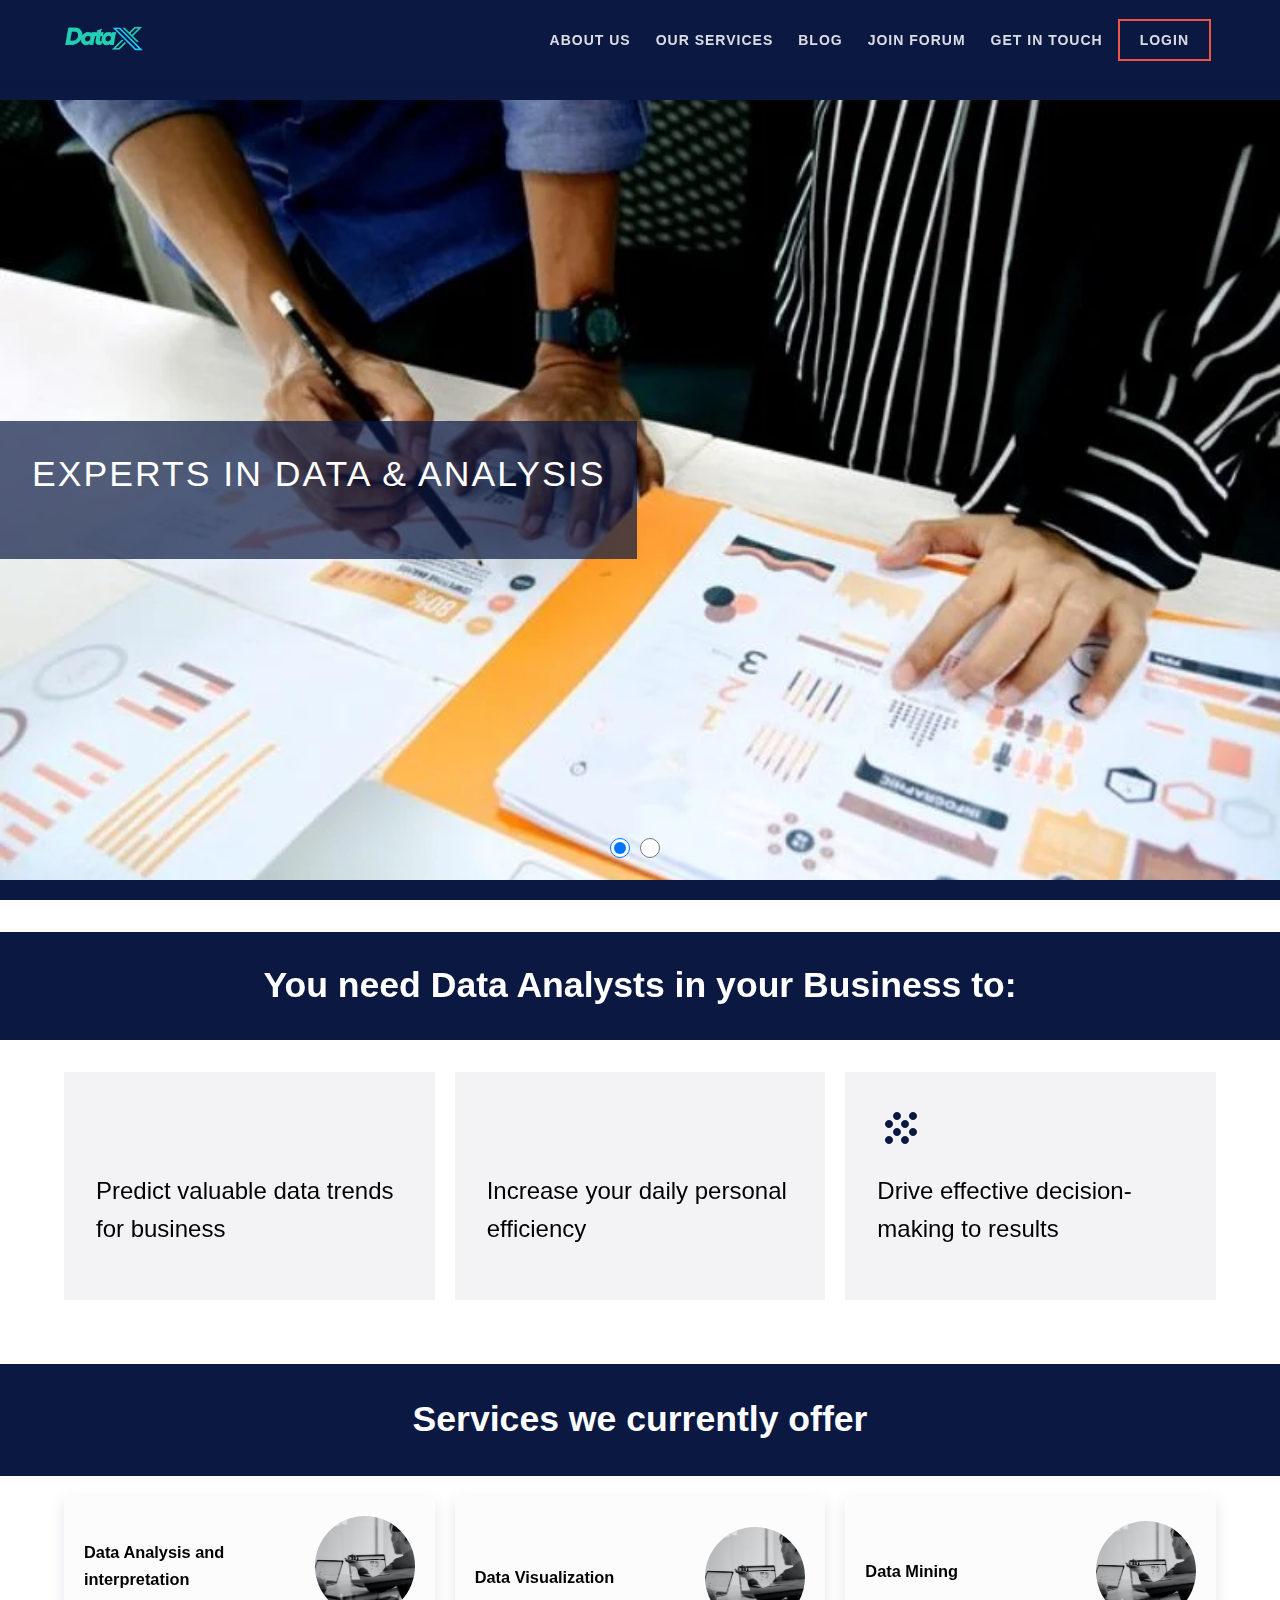
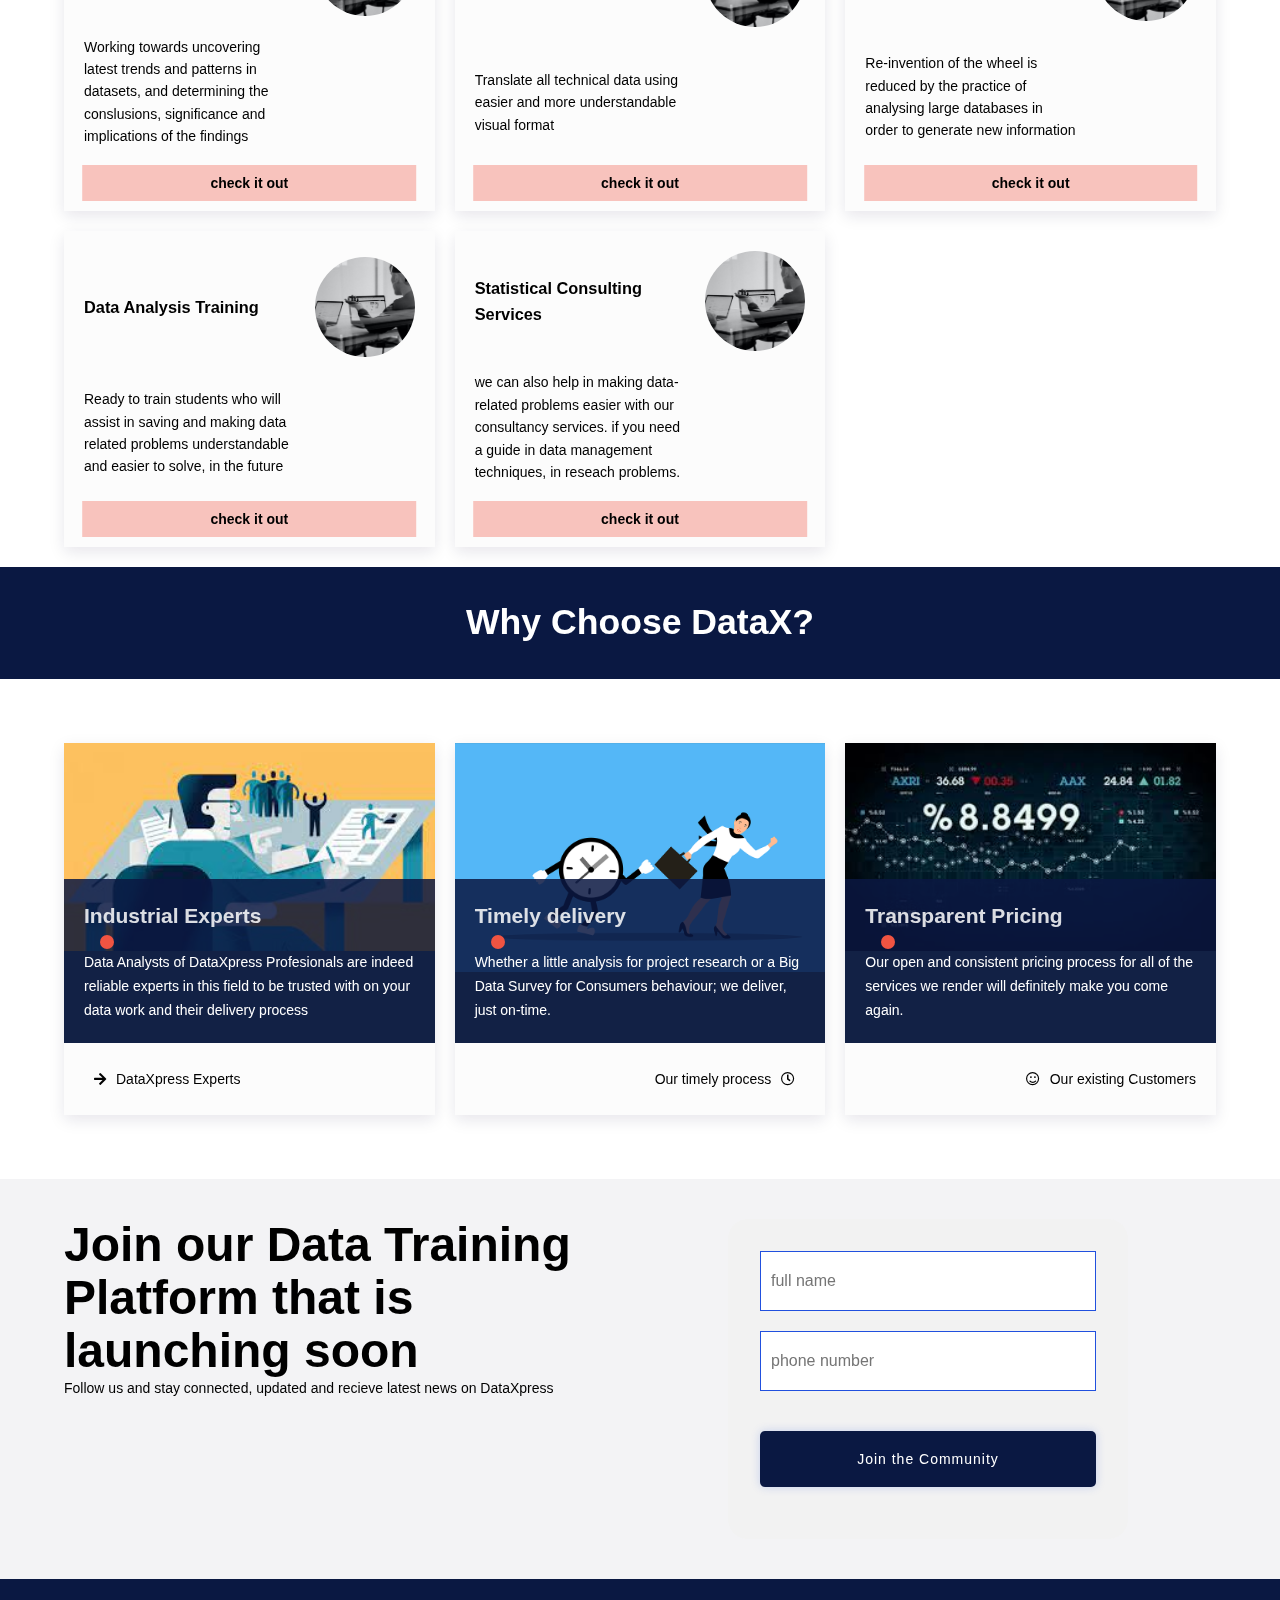
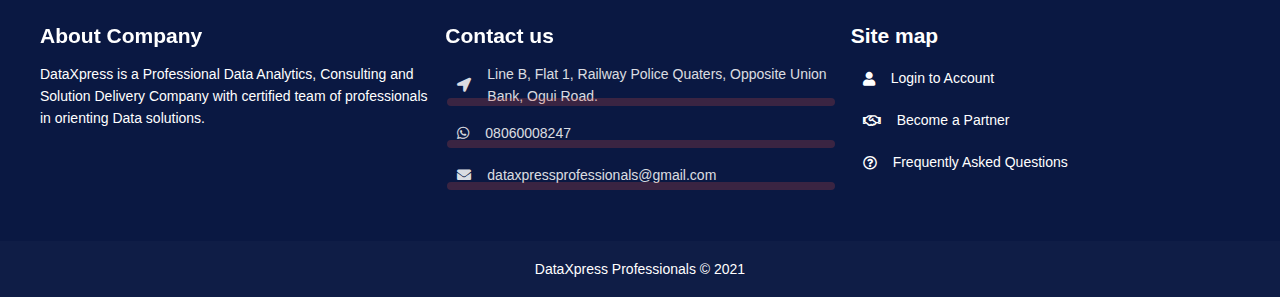
==== commit 71b33fa1: "Update index.html" ====
--- a/index.html
+++ b/index.html
@@ -188,7 +188,7 @@
             <div
               class=""
               style="
-                background-image: url(/public/images/transparent_pricing.jpg);
+                background-image: url(/public/images/deliver\ just\ in-time.png);
               "
             >
               <div class="">
--- a/src/css/style.css
+++ b/src/css/style.css
@@ -25,7 +25,7 @@
 body {
   width: 100%;
   height: 100%;
-  font-family: var(--font-sans-serif), "Poppins", sans-serif;
+  font-family: "Poppins", sans-serif;
   font-size: 14px;
   -ms-scroll-snap-type: y proximity;
       scroll-snap-type: y proximity;
@@ -1858,8 +1858,8 @@
 
 #VerifiedAnalysts .container-title {
   position: relative;
-  height: 250px;
-  color: #38dbff;
+  height: 70vh;
+  color: #cdf2fa;
   z-index: 100;
   display: -webkit-box;
   display: -ms-flexbox;
@@ -1871,11 +1871,11 @@
       -ms-flex-align: center;
           align-items: center;
   text-align: center;
-  font-weight: 300;
+  font-weight: 700;
   text-transform: uppercase;
   letter-spacing: 2px;
   padding: 20px;
-  font-size: 1.2rem;
+  font-size: 1.25rem;
 }
 
 #VerifiedAnalysts .container-title#skew-1 {
@@ -1894,6 +1894,11 @@
   width: 100%;
   height: 100%;
   background: var(--blue);
+  background-image: url("/public/images/bgi_2.webp");
+  background-repeat: no-repeat;
+  background-size: cover;
+  background-position: center center;
+  background-blend-mode: overlay;
   content: "";
   z-index: -1;
   bottom: 0;
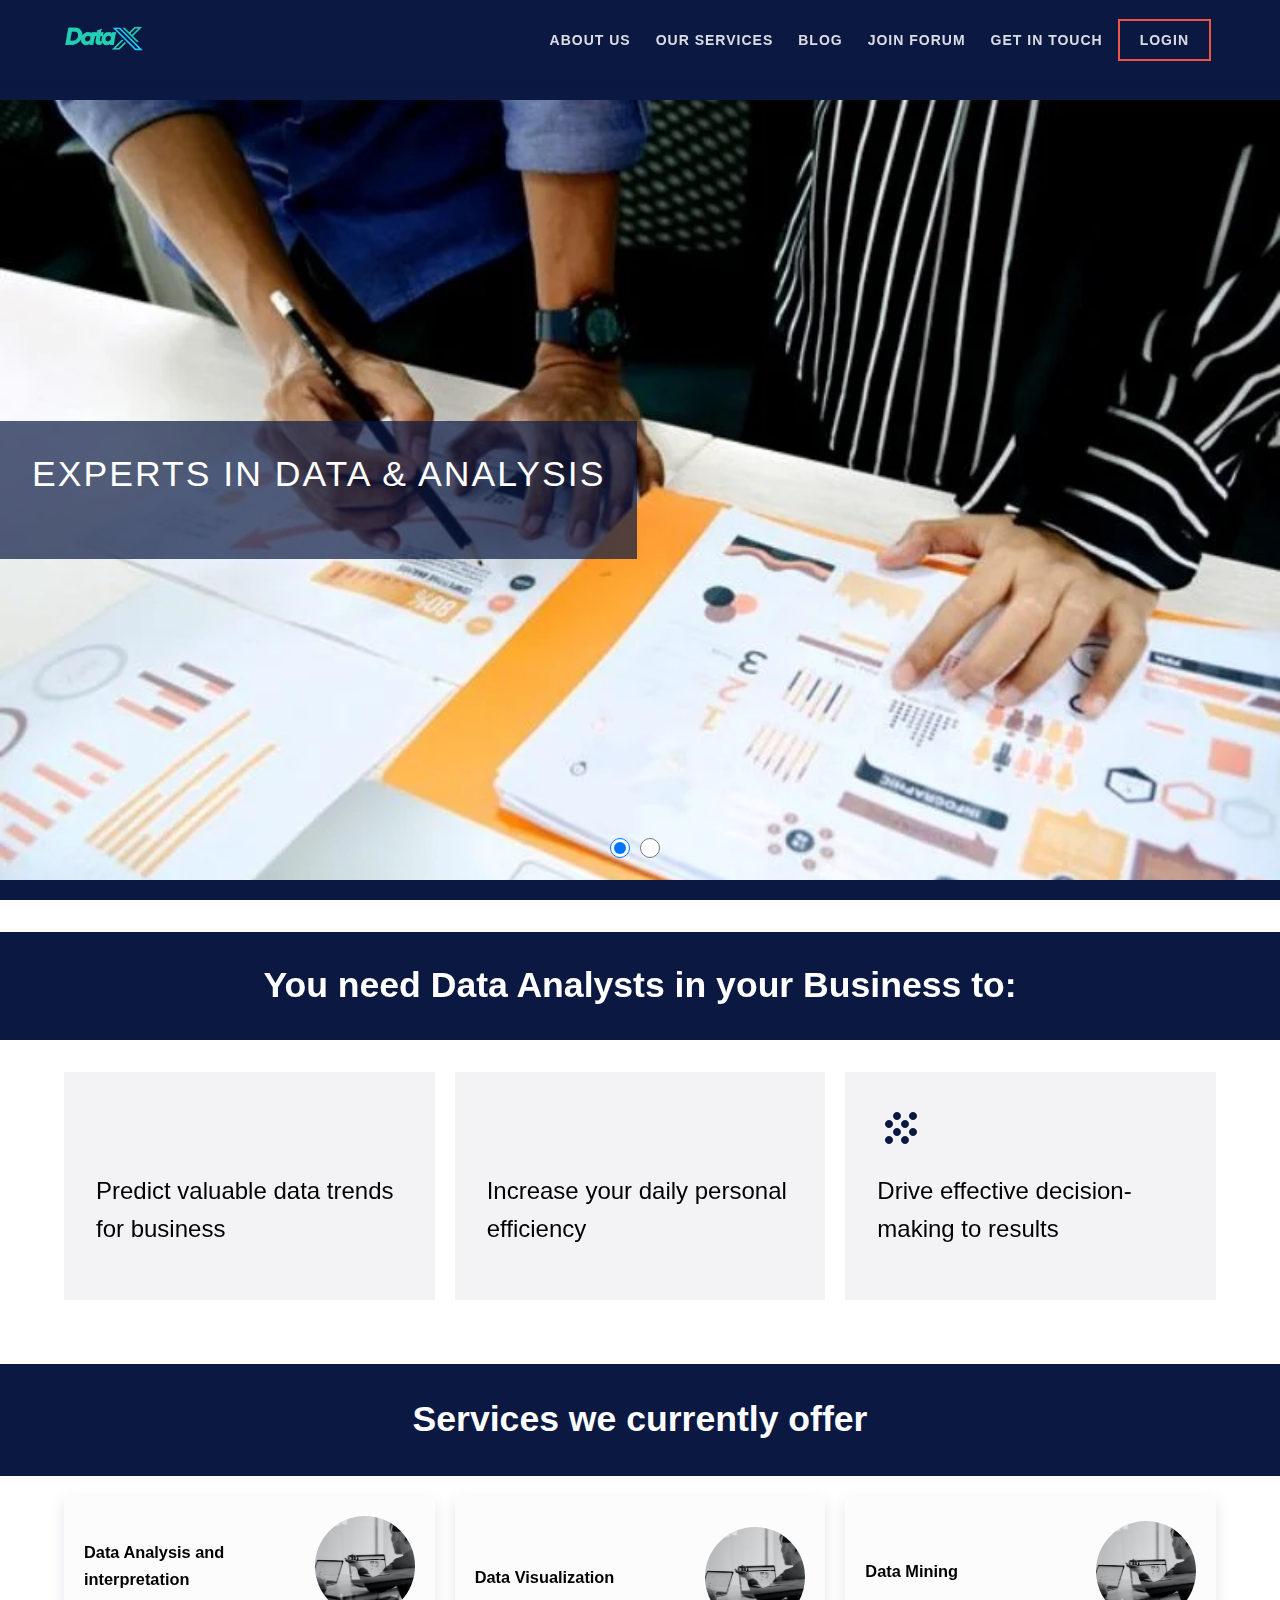
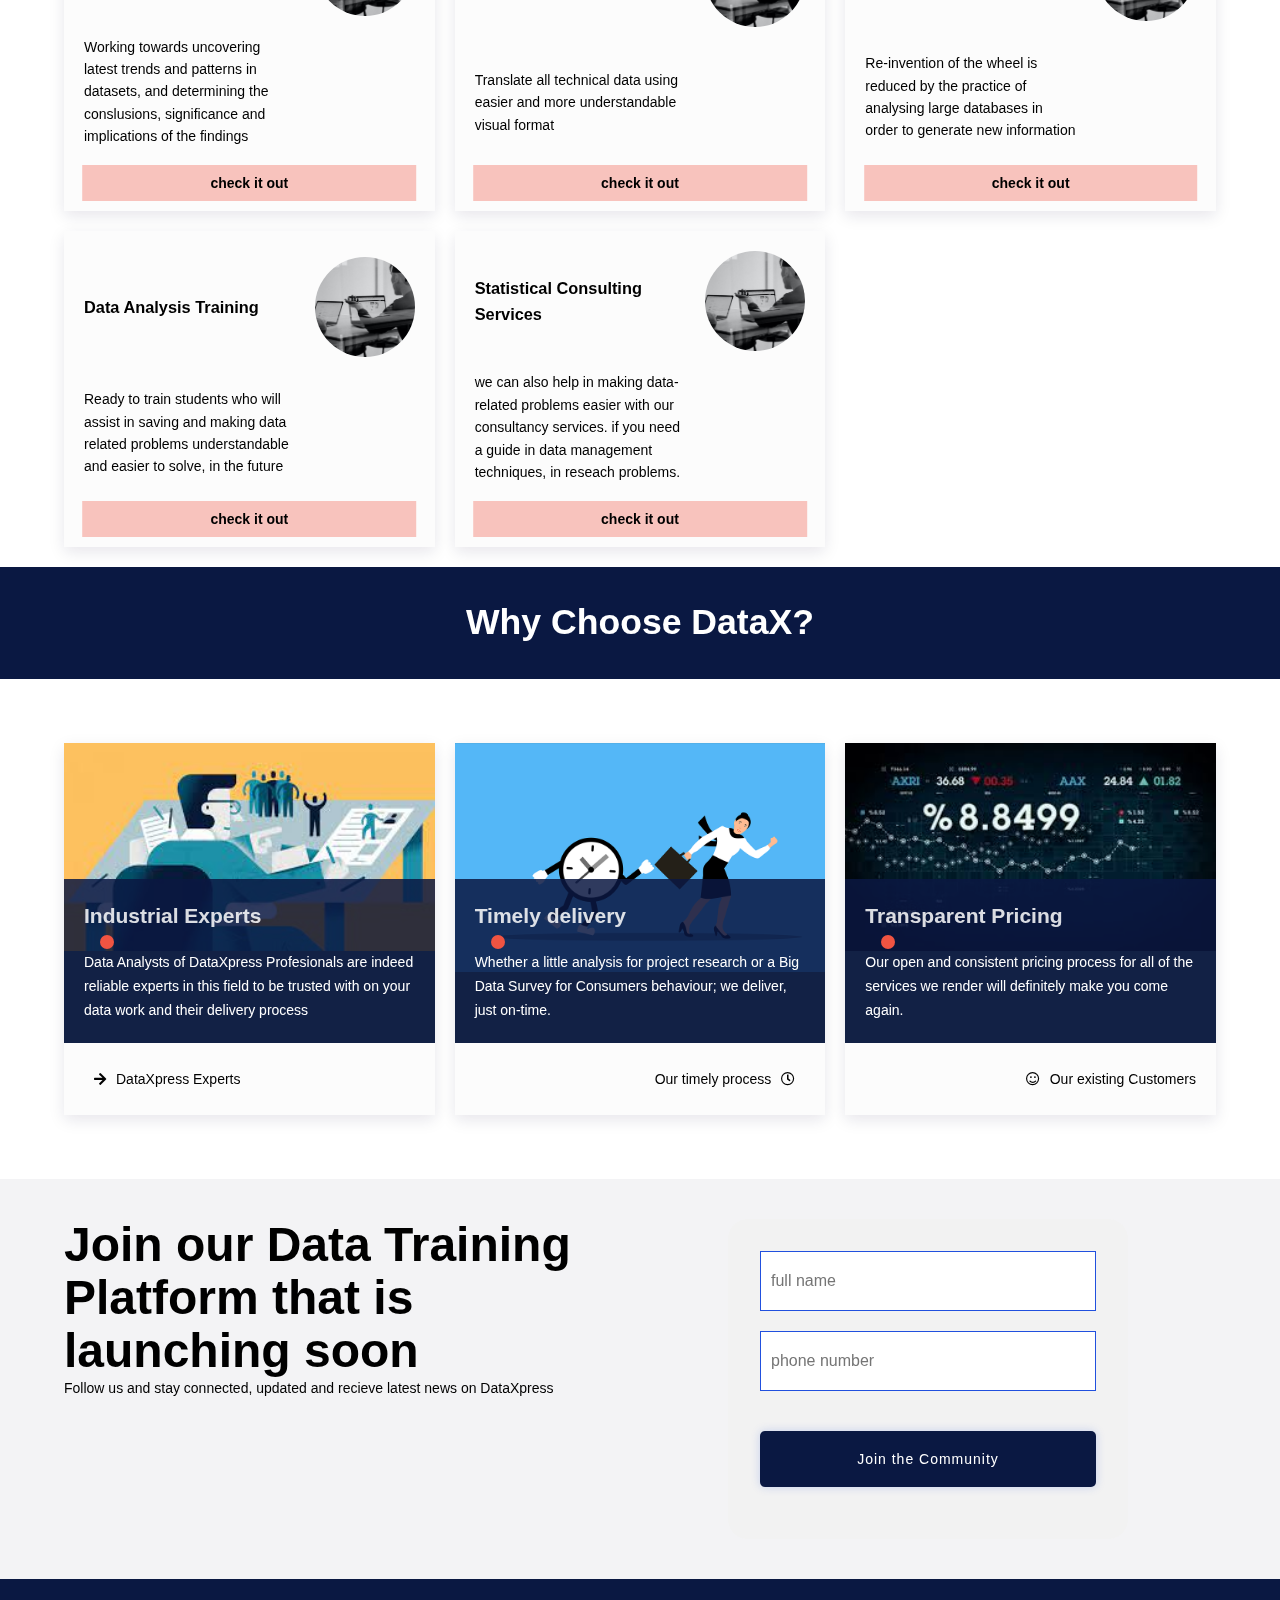
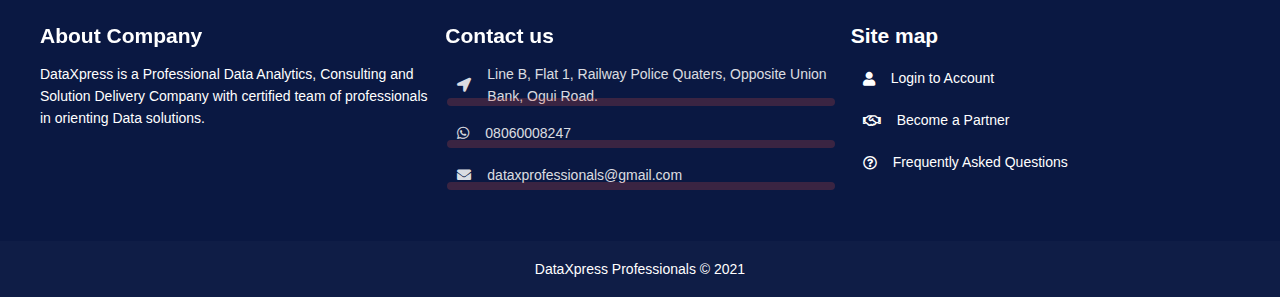
==== commit d40cd5ca: "Update index.html" ====
--- a/index.html
+++ b/index.html
@@ -4,6 +4,25 @@
     <meta charset="UTF-8" />
     <meta http-equiv="X-UA-Compatible" content="IE=edge" />
     <meta name="viewport" content="width=device-width, initial-scale=1.0" />
+    <meta
+      name="description"
+      content="A Professional Data Analytics, Consulting and Solution Delivery Company with certified team of professionals in orienting Data solutions."
+    />
+
+    <!-- Google Analytics Script -->
+    <meta property="og:locale" content="en_NG" />
+    <meta property="og:title" content="DataXpress Professionals" />
+    <meta
+      property="og:description"
+      content="Your professional data analytics, consulting and solution delivery company with certified team of professionals in orienting data solutions."
+    />
+    <meta property="og:url" content="https://dataxpressprofessionals.com/" />
+    <meta property="og:article:section" content="Service" />
+    <meta
+      property="og:image"
+      content="https://dataxpressprofessionals.com/public/images/DataXpress_Meta-01.png"
+    />
+    <!--  Google Analytics Script -->
 
     <!-- FAVICON -->
     <link rel="shortcut icon" href="./public/favicon.ico" type="image/x-icon" />
@@ -333,16 +352,20 @@
           <h2>Contact us</h2>
           <ul class="nav">
             <li>
-              <a href=""
-                ><i class="fa fa-location-arrow"></i> Line B, Flat 1, Railway Police Quaters,
-                Opposite Union Bank, Ogui Road.</a
+              <a href="https://goo.gl/maps/msDGacu77DMLZT8s7"
+                ><i class="fa fa-location-arrow"></i> Line B, Flat 1, Railway
+                Police Quaters, Opposite Union Bank, Ogui Road.</a
               >
             </li>
             <li>
-              <a href=""><i class="fab fa-whatsapp"></i>08060008247</a>
-            </li>
-            <li>
-              <a href=""><i class="fa fa-envelope"></i>dataxpressprofessionals@gmail.com</a>
+              <a href="http://wa.me/2348060008247"
+                ><i class="fab fa-whatsapp"></i>08060008247</a
+              >
+            </li>
+            <li>
+              <a href="mailto:dataxprofessionals@gmail.com"
+                ><i class="fa fa-envelope"></i>dataxprofessionals@gmail.com</a
+              >
             </li>
           </ul>
         </div>
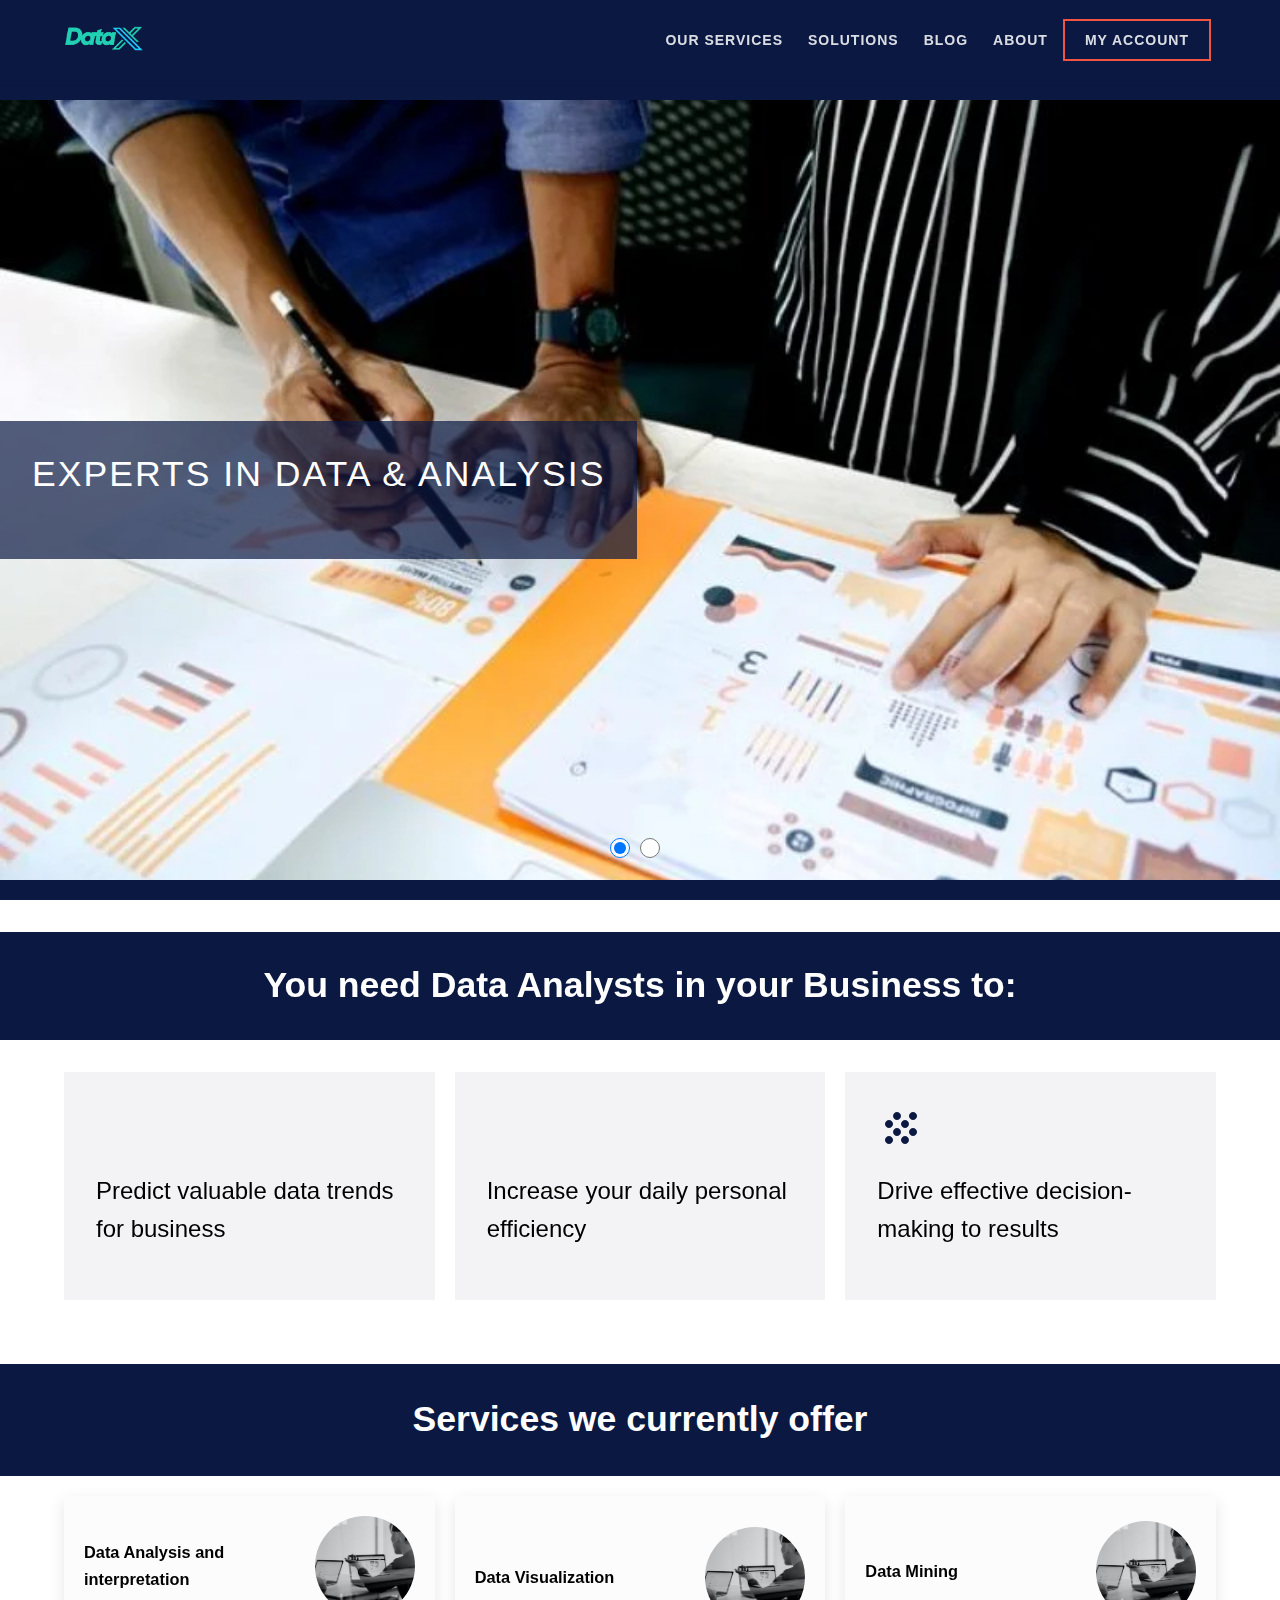
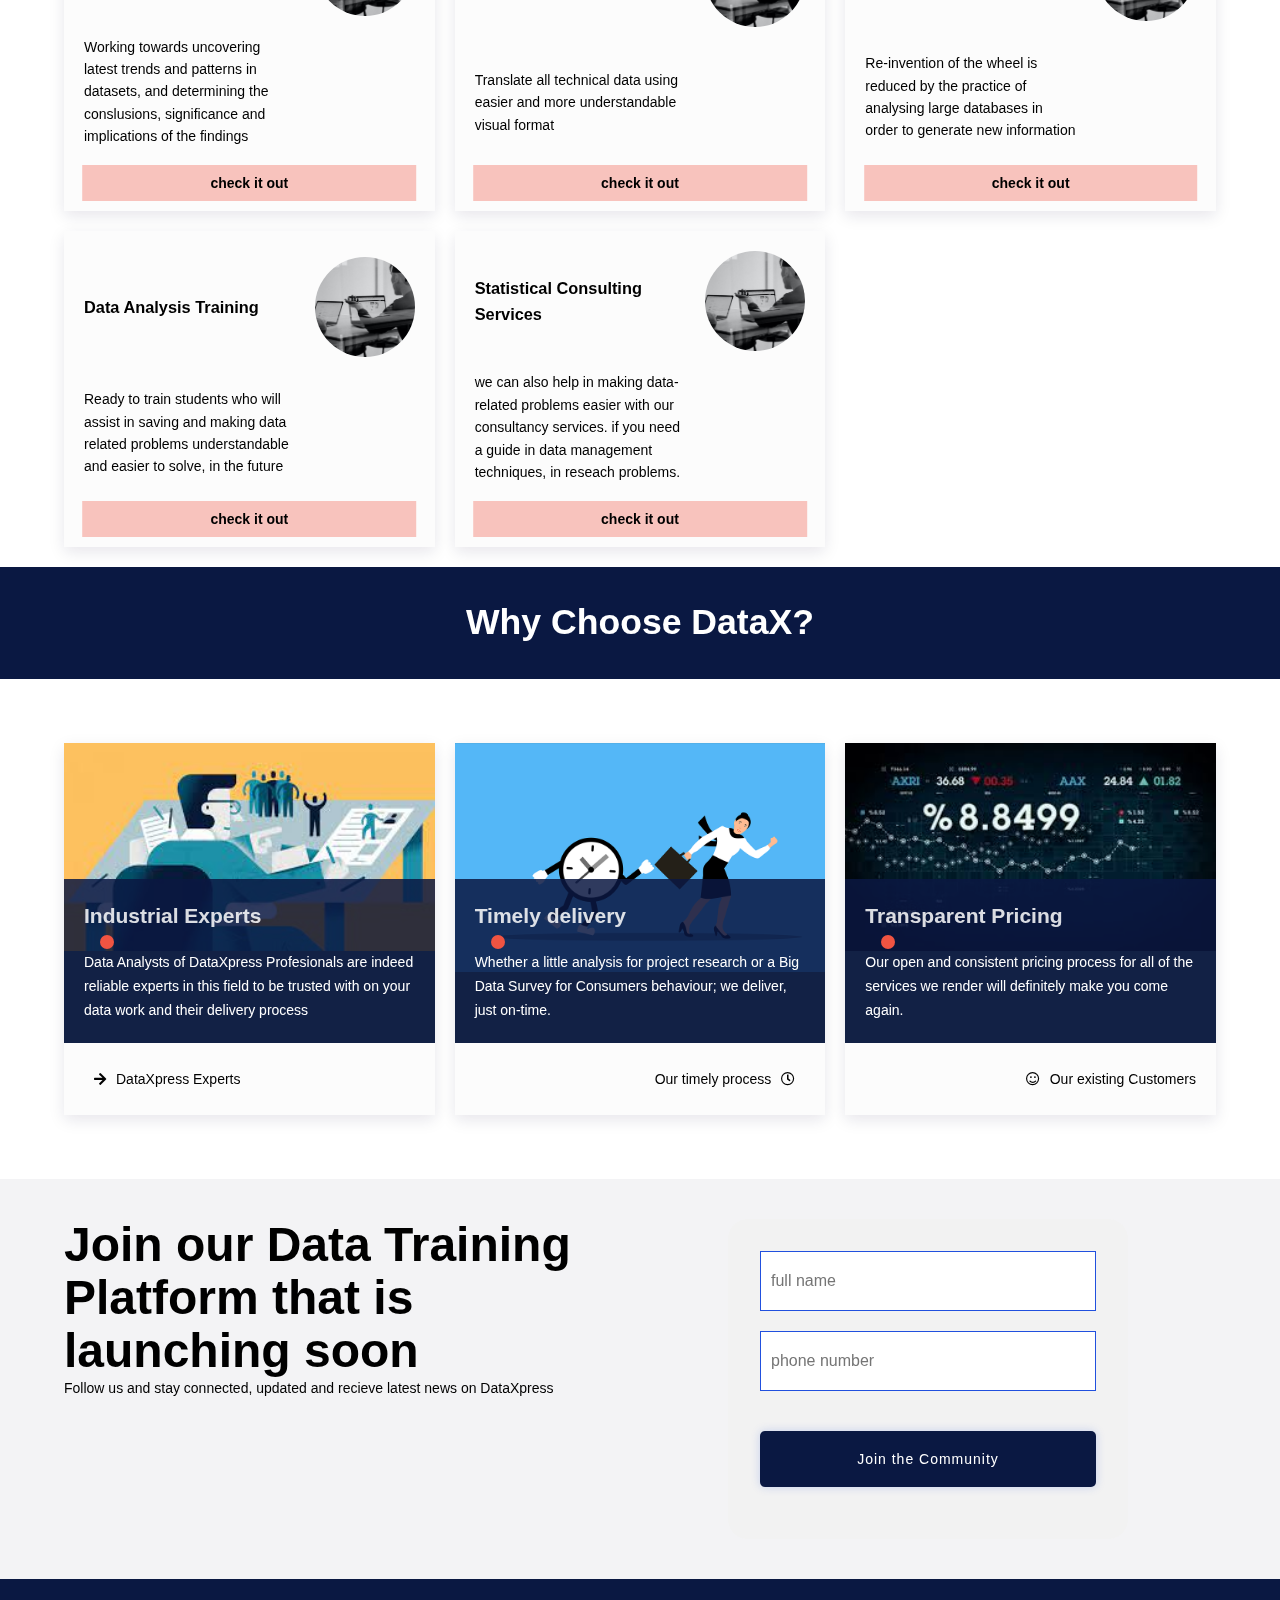
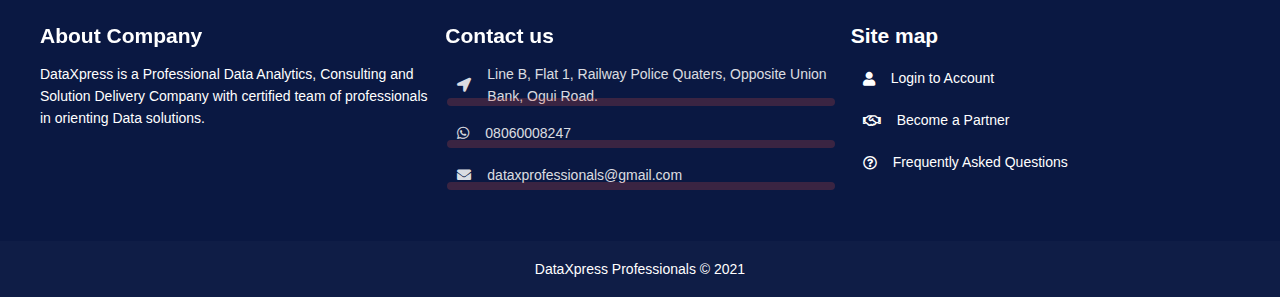
==== commit cf12ff23: "Added intersection Observer" ====
--- a/index.html
+++ b/index.html
@@ -406,4 +406,6 @@
 
     <script src="./src/js/_index.js" type="module"></script>
   </body>
+
+  <script src="./src/js/modules/intersection.js"></script>
 </html>
